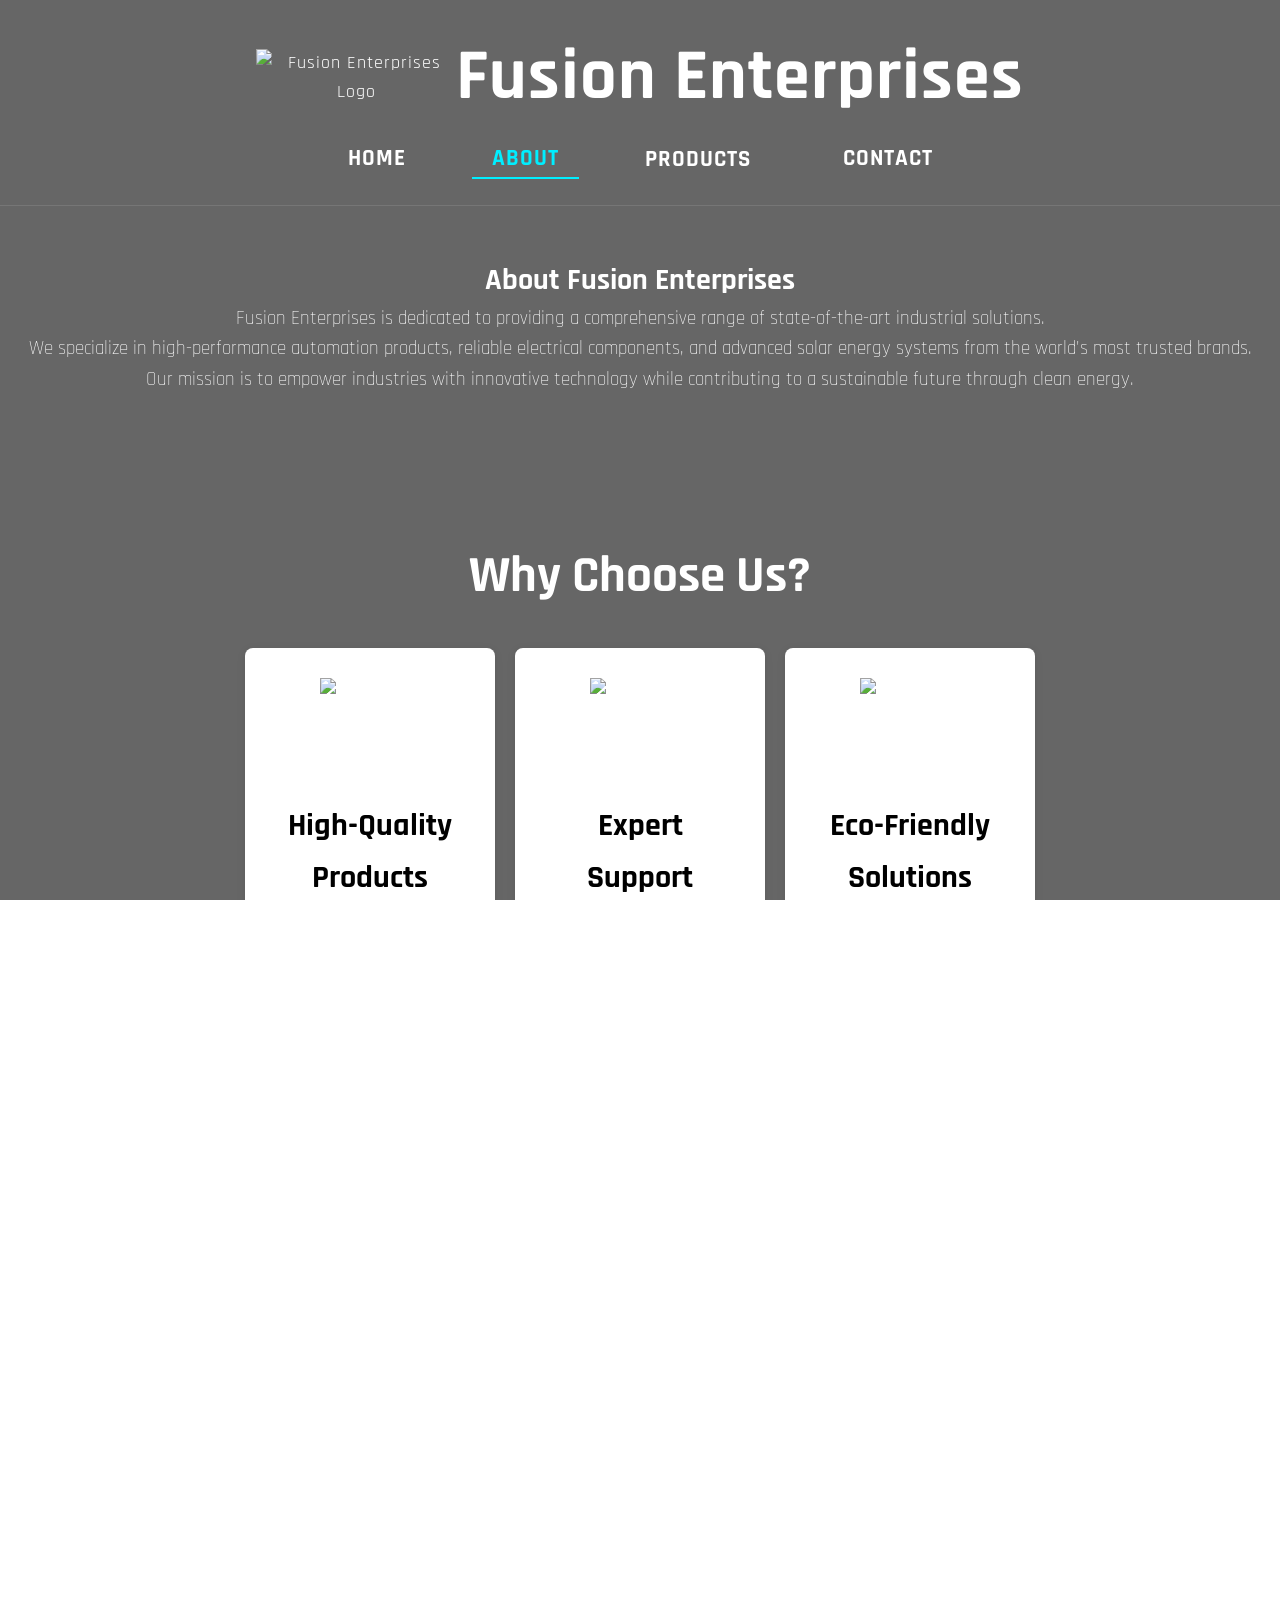
==== about.html @ 1d154875 "Add files via upload" ====
<!DOCTYPE html>
<html lang="en">
<head>
  <meta charset="UTF-8" />
  <meta name="viewport" content="width=device-width, initial-scale=1.0" />
  <link rel="icon" type="image/png" href="images/Logo.png">
  <title>About Us | Fusion Enterprises</title>
  <link rel="stylesheet" href="style.css" />
  <link href='https://unpkg.com/boxicons@2.1.4/css/boxicons.min.css' rel='stylesheet'>
</head>
<style>
  body{
    background: url(images/abstract-digital-tech-background-circuit-board-design-green-lines-glowing-dots-dark-futuristic-illustration-information-385622154.webp);
    background-size: cover;
  }
</style>
<body>
<div id="page-loader"><div class="loader-spinner"></div></div>
  <header>
    <div class="container">
      <div class="logo-container">
        <img src="images/Logo.png" alt="Fusion Enterprises Logo" />
        <h1>Fusion Enterprises</h1>
      </div>
      <div class="bx bx-menu" id="menu-icon"></div>

      <nav class="navbar">
        <a href="index.html">Home<span></span></a>
        <a href="about.html">About<span></span></a>
        <div class="nav-dropdown">
          <a href="#" class="has-dropdown">Products<span></span></a>
          <div class="dropdown-menu mega-menu">
            <div class="mega-menu-content">
              <a href="products-auto.html" class="mega-item">
                <img src="images/thumbnail-l-removebg-preview (1).png" alt="Automation">
                <div class="mega-text">
                  <h4>Automation Products</h4>
                  <p>PLCs, HMIs, VFDs</p>
                </div>
              </a>
              <a href="products.html" class="mega-item">
                <img src="images/nxms-series-moulded-case-circuit-breaker-removebg-preview.png" alt="Electrical">
                <div class="mega-text">
                  <h4>Electrical Components</h4>
                  <p>Breakers, Relays</p>
                </div>
              </a>
              <a href="products-tools.html" class="mega-item">
                <img src="images/5b48f826cdcffbd0b43704fb95f713d4-removebg-preview.png" alt="Electrical">
                <div class="mega-text">
                  <h4>Power <br> Tools</h4>
                  <p>Grinders, Heatguns</p>
                </div>
              </a>
              <a href="products-solar.html" class="mega-item">
                <img src="images/huawei-sun2000-15ktl-m5-inverter-removebg-preview.png" alt="Solar">
                <div class="mega-text">
                  <h4>Solar Accessories</h4>
                  <p>Inverters, Panels</p>
                </div>
              </a>
            </div>
          </div>
        </div>
        <a href="contact.html">Contact<span></span></a>
      </nav>

    </div>
  </header>

  <section class="about-section">
    <h1>About Fusion Enterprises</h1>
    <p>Fusion Enterprises is dedicated to providing a comprehensive range of state-of-the-art industrial solutions.<br> We specialize in high-performance automation products, reliable electrical components, and advanced solar energy systems from the world's most trusted brands.<br> Our mission is to empower industries with innovative technology while contributing to a sustainable future through clean energy.</p>
  </section>
   <!-- Key Benefits Section -->
  <section class="benefits-section">
    <div class="container">
      <h2>Why Choose Us?</h2>
      <div class="benefits-grid">
        <div class="benefit-card">
          <img src="images/pngtree-dark-red-rounded-high-quality-product-label-vector-png-image_2143328-removebg-preview.png" alt="Quality" />
          <h3>High-Quality Products</h3>
          <p>We source only the best products from renowned manufacturers to ensure reliability and longevity.</p>
        </div>
        <div class="benefit-card">
          <img src="images/business-expert-support-icon-beautiful-meticulously-designed-163364777-removebg-preview.png" alt="Support" />
          <h3>Expert Support</h3>
          <p>Our team of experts is always ready to assist with installation, maintenance, and troubleshooting.</p>
        </div>
        <div class="benefit-card">
          <img src="images\ge.png" alt="Sustainability" />
          <h3>Eco-Friendly Solutions</h3>
          <p>We are committed to a sustainable future, offering products that reduce your carbon footprint.</p>
        </div>
      </div>
    </div>
  </section>
<!-- Core Values Section -->
<section class="benefits-section">
  <h2>Our Core Values</h2>
  <div class="benefits-grid container">
    <div class="benefit-card">
      <img src="images/pngtree-dark-red-rounded-high-quality-product-label-vector-png-image_2143328-removebg-preview.png" alt="Quality Icon" />
      <h3>Quality First</h3>
      <p>We provide only the most trusted and efficient solar products from global brands.</p>
    </div>
    <div class="benefit-card">
      <img src="images/Untitled design (2).png" alt="Integrity Icon" />
      <h3>Integrity</h3>
      <p>Transparency and trust are at the heart of every customer relationship we build.</p>
    </div>
    <div class="benefit-card">
      <img src="images/161668595-innovation-line-icon-simple-element-from-digital-disruption-collection-outline-innovation-icon.jpg" alt="Innovation Icon" />
      <h3>Innovation</h3>
      <p>We stay ahead by embracing new technology and modern energy solutions.</p>
    </div>
   <div class="benefit-card">
  <img src="images/ge.png" alt="Sustainability Icon" />
  <h3>Sustainability</h3>
  <p>We are committed to environmental responsibility and promoting renewable energy for future generations.</p>
</div>
 <div class="benefit-card">
      <img src="images/check-mark-shield-with-shadow_78370-4413.avif" alt="Innovation Icon" />
      <h3>Reliability</h3>
      <p>We ensure consistent performance and dependable products you can count on for years.</p>
    </div>
     
  </div>
</section>

<section class="partners-section">
  <h2 class="sh">Companies We Work With</h2>
  <div class="slider" reverse="true" style="
      --width: 200px;
      --height: 200px;
      --quantity: 9;
  ">
      <div class="list">
          <div class="item" style="--position: 1"><img src="images/355-3553289_projects-mitsubishi-motors-logo-removebg-preview.png" alt=""></div>
          <div class="item" style="--position: 2"><img src="images/abb-group-baldor-electric-company-automation-logo-mediacube-it39s-partners-5beeb79ac0c972.4158550215423712267897-removebg-preview.png" alt=""></div>
          <div class="item" style="--position: 3"><img src="images/1images-removebg-preview.png" alt=""></div>
          <div class="item" style="--position: 4"><img src="images/images (2).png" alt=""></div>
          <div class="item" style="--position: 5"><img src="images/images__1_-removebg-preview.png" alt=""></div>
          <div class="item" style="--position: 6"><img src="images/siemens-vector-logo-11574231117ssrjafey4i-removebg-preview.png" alt=""></div>
          <div class="item" style="--position: 7"><img src="images/Chint_logo.png" alt=""></div>
          <div class="item" style="--position: 8"><img src="images/images-removebg-preview (1).png" alt=""></div>
          <div class="item" style="--position: 9"><img src="images/huawei-logo-brand-phone-symbol-red-with-name-white-vector-46213934-removebg-preview.png" alt=""></div>
      </div>
  </div>
</section>

  

<footer class="footer-v2">
  <div class="footer-v2-inner">

    <!-- LEFT / TOP : LOGO + TEXT -->
    <div class="footer-brand">
      <img src="images/Logo.png" alt="Fusion Enterprises Logo">
      <h3>Fusion Enterprises</h3>
      <p>
        Industrial automation, electrical components,  
        and solar energy solutions you can trust.
      </p>
    </div>
    
    <!-- QUICK LINKS -->
    <div class="footer-links">
      <h4>Quick Links</h4>
      <ul>
        <li><a href="index.html">Home</a></li>
        <li><a href="about.html">About Us</a></li>
         <div class="nav-dropdown">
          <a href="#" class="has-dropdown">Products</a>
          <div class="dropdown-menu">
            <a href="products-auto.html">Automation</a>
            <a href="products.html">Electrical Components</a>
            <a href="products-tools.html">Power Tools</a>
            <a href="products-solar.html">Solar</a>
          </div>
        </div>
        <li><a href="contact.html">Contact Us</a></li>
      </ul>
    </div>

    <!-- CONTACT INFO -->
    <div class="footer-contact">
      <h4>Contact Us</h4>
     
      <p>+92 334 8033319</p>
      <p>fusioneme14@gmail.com</p>
    </div>

    <!-- RIGHT : SOCIAL -->
    <div class="footer-social">
      <h4>Follow Us</h4>
      <a href="https://wa.me/923348033319" target="_blank">WhatsApp</a>
      <a href="#" target="_blank">Facebook</a>
    </div>
     <div class="footer-bottom">
    <p>&copy; <span class="copyright-year">2026</span> Fusion Enterprises. All rights reserved.</p>
  </div>
  </div>
</footer>

<script src="script.js"></script>
</body>
</html>
---- style.css ----
/* Reset some basic elements for a clean slate */
@import url('https://fonts.googleapis.com/css2?family=Rajdhani:wght@400;500;600;700&display=swap');

:root {
  --primary-color: #0092c7;
  --dark-bg: rgba(0, 0, 0, 0.6); 

  --text-main: #ffffff;
  --text-light: #d3d3d3;
  --neon-accent: #0ef;
}

* {
  margin: 0;
  padding: 0;
  box-sizing: border-box;
}

html,body {
  height: 100%;
  margin: 0;
  padding: 0;
  zoom: 1;
  background-size: cover;
  overflow-x: hidden;
  scroll-behavior: smooth;
}

/* ===== Hide Main Scrollbar, Show on Hover ===== */

/* --- Firefox --- */
html {
  scrollbar-width: thin;
  scrollbar-color: var(--primary-color) rgba(0, 0, 0, 0.3);
}
html:hover {
  scrollbar-color: var(--neon-accent) rgba(0, 0, 0, 0.6);
}

/* Custom Text Selection */
::selection {
  background: var(--neon-accent);
  color: #000;
}

/* --- WebKit (Chrome, Safari, Edge) --- */
html::-webkit-scrollbar {
  width: 10px;
}
html::-webkit-scrollbar-track {
  background: transparent;
}
html::-webkit-scrollbar-thumb {
  background-color: var(--primary-color);
  border-radius: 5px;
}
html:hover::-webkit-scrollbar-thumb {
  background-color: var(--neon-accent);
}

body {
  font-family: 'Rajdhani', 'Helvetica Neue', Arial, sans-serif;
  font-size: 20px;
  color: #333;
  background-size: auto;
  background-repeat: no-repeat;
  background-attachment: fixed;
  background-position: center;
  line-height: 1.6;
}
.container {
  display: block;
  justify-content: space-between;
  align-items: center;
  flex-wrap: wrap;
  width: 85%;
  margin: 0 auto;
  font-size: large;
  background: transparent; /* Optional: just to be safe */

}
header .container {
  display: flex;
  justify-content: space-around;
  align-items: center;
}
.logo-container {
  display: flex;
  align-items: center;
  margin: 0; /* Reset margins */
}
/* Remove the body transform which can break fixed backgrounds on mobile */
#menu-icon {
  font-size: 3.6rem;
  color: #fff;
  display: none; /* Hidden on desktop */
  cursor: pointer;
}
.logo-container img {
  width: 200px; /* Adjust logo size */
  height: auto;
  margin: 0; /* Reset margins */
}
/* Header and Navigation */
header {
  background: rgba(0, 0, 0, 0.6);
  backdrop-filter: blur(15px);
  border-bottom: 1px solid rgba(255, 255, 255, 0.1);
  top: 0;
  color: #fff;
  padding: 20px 0;
  text-align: center;
  z-index: 1000;
  font-family: 'Rajdhani', sans-serif;
  letter-spacing: 1px;
}

header h1 {
  font-size: 4.5rem;
}
nav{
 background-color: #0091bd00;
}
nav a {
  margin: 0 20px;
  text-decoration: none;
  color: #fff;
  font-weight: bold;
  text-transform: uppercase;
  transition: color 0.3s ease;
}

/* Responsive Navbar */
@media (max-width: 768px) {
    header .container {
        flex-direction: column;
        justify-content: center;
        align-items: center;
    }
    .logo-container {
        margin-bottom: 10px;
    }
    .navbar {
        position: static;
        display: flex;
        flex-direction: column;
        width: 100%;
        background: transparent;
        backdrop-filter: none;
        padding: 0;
    }
    .navbar a {
        display: block;
        font-size: 1.2rem;
        margin: 10px 0;
        text-align: center;
    }
}

/* Product Section */

.product-section h2 {
  font-size: 3.2rem;
  margin-bottom: 30px;
  color: white;
}

.product-grid {
  display: grid;
  grid-template-columns: repeat(3, 1fr); /* 3 cards per row */
  gap: 20px;
}

/* About Section */
.about-section {
  background-color: rgba(0, 0, 0, 0.6); /* semi-transparent black */
  color: white;
  padding: 50px 0;
  text-align: center;
}

.about-section h2 {
  font-size: 3.2rem;
  margin-bottom: 20px;
}

.about-section p {
  font-size: 1.2rem;
  line-height: 1.6;
  margin-bottom: 40px;
  color: var(--text-main);
  font-weight: 300;
}
.contact-socials {
  margin-top: 30px;
  border-top: 1px solid rgba(255, 255, 255, 0.1);
  padding-top: 20px;
}

.contact-socials h4 {
  font-size: 1.2rem;
  color: #fff;
  margin-bottom: 15px;
}

.social-icons a {
  display: inline-flex;
  justify-content: center;
  align-items: center;
  width: 40px;
  height: 40px;
  background: rgba(255, 255, 255, 0.1);
  border-radius: 50%;
  color: white;
  margin-right: 10px;
  font-size: 1.2rem;
  transition: all 0.3s ease;
  text-decoration: none;
}

.social-icons a:hover {
  background: var(--primary-color);
  transform: translateY(-3px);
  box-shadow: 0 0 10px var(--primary-color);
}

/* Contact Section */
.contact-section {
  padding: 50px 0;
  background-color: var(--dark-bg);
  color: white;
}

.contact-section h2 {
  font-size: 3.2rem;
  margin-bottom: 20px;
}

/* New Contact Layout */
.contact-wrapper {
  display: flex;
  flex-wrap: wrap;
  gap: 40px;
  justify-content: center;
  align-items: flex-start;
  margin-top: 40px;
}

/* Left Column: Info Card */
.contact-info-card {
  flex: 1;
  min-width: 300px;
  background: rgba(255, 255, 255, 0.1);
  backdrop-filter: blur(10px);
  border: 1px solid rgba(255, 255, 255, 0.15);
  border-radius: 15px;
  padding: 40px;
  text-align: left;
  box-shadow: 0 10px 30px rgba(0,0,0,0.3);
}

.contact-info-card h3 {
  font-size: 2.2rem;
  margin-bottom: 15px;
  color: #fff;
}

.info-intro {
  margin-bottom: 30px;
  color: #d3d3d3;
}

.info-item {
  display: flex;
  align-items: center;
  margin-bottom: 25px;
}

.icon-box {
  width: 50px;
  height: 50px;
  background: var(--primary-color);
  border-radius: 50%;
  display: flex;
  justify-content: center;
  align-items: center;
  margin-right: 15px;
  font-size: 1.5rem;
  color: white;
  box-shadow: 0 0 15px rgba(0, 146, 199, 0.5);
}

.info-text h4 {
  font-size: 1.2rem;
  margin-bottom: 5px;
  color: #fff;
}

.info-text p {
  font-size: 1rem;
  color: #ccc;
  margin: 0;
}

.response-note {
  margin-top: 20px;
  padding: 15px;
  background: rgba(0, 146, 199, 0.1);
  border-left: 3px solid var(--primary-color);
  border-radius: 4px;
}
.response-note p {
  margin: 0;
  font-size: 0.9rem;
  color: #e0e0e0;
}
.response-note i {
  vertical-align: middle;
  margin-right: 5px;
}

/* Right Column: Form Container */
.contact-form-container {
  flex: 1;
  min-width: 300px;
  background: rgba(0, 0, 0, 0.6);
  padding: 40px;
  border-radius: 15px;
  border: 1px solid rgba(255, 255, 255, 0.1);
}

.contact-section form {
  width: 100%;
  display: flex;
  flex-direction: column;
  align-items: flex-start; /* Align inputs to left */
}

/* Make inputs full width inside contact form */
.contact-form-container .wave-group,
.contact-form-container .input,
.contact-form-container .bar {
  width: 100%;
}

.contact-section form button {
  color: white;
  padding: 15px 30px;
  font-size: 1.2rem;
  border: none;
  border-radius: 4px;
  cursor: pointer;
  transition: background-color 0.3s ease;
  margin-top: 20px;
}

.contact-section form button:hover {
  background-color: #002f1d;
}

/* Map Section */
.map-section {
  width: 100%;
  line-height: 0; /* Removes gap below iframe */
  border-top: 1px solid rgba(255,255,255,0.1);
}

/* Media Queries */
@media (max-width: 768px) {
  .container {
    width: 90%;
  }


  header .container {
    justify-content: center;
  }

  .product-grid {
    grid-template-columns: repeat(auto-fill, minmax(260px, 1fr));
  }

  .contact-wrapper {
    flex-direction: column;
  }

  .hero h2 {
    font-size: 2.5rem;
  }
}

@media (max-width: 480px) {
  .product-card h3 {
    font-size: 1.6rem;
  }
}
/* Key Benefits Section */
.benefits-section {
  background-color: rgba(0, 0, 0, 0.6); /* semi-transparent black */
  color: white;
  padding: 50px 0;
  text-align: center;
}
.benefits-section h2 {
  font-size: 2.5rem;
  font-size: 3.2rem;
  margin-bottom: 30px;
  text-align: center;
}

.benefits-grid {
  display: flex;
  gap: 20px;
  justify-items: center; /* Center items horizontally */
  align-items: center; /* Center items vertically */
  flex-wrap: wrap;
  justify-content: center;
  align-items: stretch; /* Make all cards match height */
}

.benefit-card {
  background-color: #fff;
  border-radius: 8px;
  padding: 30px;
  text-align: center;
  box-shadow: 0 2px 8px rgba(0, 0, 0, 0.1);
  display: flex;
  flex-direction: column;
  justify-content: center;
  justify-content: space-between;
  align-items: center;
  width: 250px;
  min-height: 400px; /* Force consistent height */
}

.benefit-card img {
  width: 100px;
  height: 100px;
  margin-bottom: 20px;
}

.benefit-card h3 {
  font-size: 2rem;
  margin-bottom: 10px;
  color: #000;
}

.benefit-card p {
  color: #555;
  font-size: 1rem;
}

/* Partners Section */
.partners-section {
  background-color: rgba(0, 0, 0, 0.6); /* Semi-transparent black */
  padding: 30px 0;
  text-align: center;
  color: white;
}

.partners-section h2 {
  font-size: 2.5rem;
  font-size: 3.2rem;
  margin-bottom: 30px;
}

.slider .item img:hover {
  transform: scale(1.08);
  filter: brightness(1.2)
          drop-shadow(0 0 10px rgba(0, 200, 255, 0.6));
}

/* Make .logo-container responsive */
@media (max-width: 768px) {
  .logo-container {
    flex-direction: column;
    margin-right: 0;
    text-align: center;
  }

  .logo-container img {
    margin: 0 auto 10px;
    width: 60%;
  }
}

/* Make .benefits-grid stack on smaller screens */
@media (max-width: 768px) {
  .benefits-grid {
    flex-direction: column;
    align-items: center;
  }

  .benefit-card {
    width: 90%;
    margin-bottom: 20px;
  }
}

.partners-section {
  background-color: rgba(0, 0, 0, 0.6); /* Semi-transparent black */
  padding: 50px 0;
  text-align: center;
  color: white;
}
.product-section {
  background-color: rgba(0, 0, 0, 0.6); /* Transparent black */
  color: white;
  padding: 50px 0;
  text-align: center;
}

.container h2{
  color: white;
}
.product-card {
  background-color: rgba(255, 255, 255, 0.1); /* Semi-transparent white */
  backdrop-filter: blur(10px);
  -webkit-backdrop-filter: blur(10px);
  border: 1px solid rgba(255, 255, 255, 0.15);
  border-radius: 8px;
  box-shadow: none; /* Remove outline effect */
  overflow: hidden;
  text-align: center;
  padding: 0;
  transition: transform 0.3s ease, box-shadow 0.3s ease, background-color 0.3s ease, color 0.3s ease;
  color: #ffffff;
}
.product-card:hover {
  transform: translateY(-4px);
  box-shadow: 0 10px 22px rgba(0, 0, 0, 0.35);
  background-color: rgba(255, 255, 255, 0.75);
  color: black;
}
.product-grid {
  display: grid;
  grid-template-columns: repeat(3, 1fr);
  gap: 30px;
  justify-items: center;
  margin-top: 30px;
}

.product-category-card {
  background-color: rgba(255, 255, 255, 0.1); /* semi-transparent white */
  border-radius: 12px;
  padding: 20px;
  width: 100%;
  max-width: 400px;
  box-sizing: border-box;
  overflow: hidden;
  display: flex;
  flex-direction: column;
  box-shadow: 0 5px 15px rgba(0, 0, 0, 0.2);
  backdrop-filter: blur(8px);
  transition: transform 0.3s ease, box-shadow 0.3s ease;
}

.product-category-card:hover {
  transform: translateY(-5px);
  box-shadow: 0 10px 25px rgba(0, 0, 0, 0.3);
}

.product-category-card:hover::before {
  opacity: 1;
}

.product-category-card h3 {
  font-size: 1.8rem;
  text-align: center;
  color: white;
  margin-bottom: 15px;
  overflow-wrap: break-word;
  word-break: break-word;
}

.product-category-card::before {
  content: "";
  position: absolute;
  inset: 0;
  background: linear-gradient(
    120deg,
    transparent,
    rgba(0, 255, 255, 0.08),
    transparent
  );
  opacity: 0;
  transition: opacity 0.3s ease;
}

.dropdown-content {
  display: flex;
  flex-direction: column;
  gap: 15px;
  margin-top: 15px;
  max-height:250px;
  max-height: 495px; /* Approx 3 items */
  overflow-y: auto;
  padding-right: 10px;
  box-sizing: border-box;
  width: 100%;
  /* For Firefox */
  scrollbar-width: thin;
  scrollbar-color: transparent transparent;
}

.product-description {
  display: flex;
  flex-direction: column;
  justify-content: space-between;
  flex: 1;
}




.product-category-card.active .dropdown-content {
  max-height: 1000px;
  opacity: 1;
  transform: translateY(0);
  margin-top: 15px;
  pointer-events: auto;
}
.product-item {
  display: flex;
  gap: 15px;
  background: rgba(255, 255, 255, 0.07);
  border-radius: 8px;
  padding: 15px;
  color: white;
  min-height: 100px;
  min-height: 150px;
  width: 100%;
  box-sizing: border-box;
  align-items: center; /* instead of flex-start */
  background: rgba(0, 0, 0, 0.55);
}

.product-item img {
  width: 80px;                /* Slightly smaller for uniformity */
  height: 80px;
  object-fit: contain;        /* Maintain aspect ratio */
  border-radius: 4px;
  flex-shrink: 0;
  background-color: transparent;    /* Optional: helps logos stand out */
     /* Optional: buffer for logo clarity */
}

.product-category-card {
  min-height: 550px; /* or adjust to your preferred consistent height */
}

.product-item p strong {
  display: block;
  font-weight: bold;
  margin-bottom: 4px;
}




/* Responsive */
@media (max-width: 992px) {
  .product-grid {
    grid-template-columns: repeat(2, 1fr);
  }
}
@media (max-width: 600px) {
  .product-grid {
    grid-template-columns: 1fr;
  }
}
.contact-btn,
.product-card button {
  background: linear-gradient(135deg, #007BFF, #0056b3);
  color: white;
  padding: 12px 22px;
  font-size: 0.95rem;
  border: none;
  border-radius: 8px;
  cursor: pointer;
  text-decoration: none;
  display: inline-block;
  transition: 
    transform 0.25s ease,
    box-shadow 0.25s ease,
    background 0.25s ease;
}

/* hover = lift (industrial style) */
.contact-btn:hover,
.product-card button:hover {
  transform: translateY(-3px);
  box-shadow: 0 8px 18px rgba(0, 123, 255, 0.35);
  background: linear-gradient(135deg, #0056b3, #003f7f);
}

/* click feedback */
.contact-btn:active,
.product-card button:active {
  transform: translateY(0);
  box-shadow: 0 4px 10px rgba(0, 0, 0, 0.3);
}

.product-category-card h3,
.product-item p {
  overflow-wrap: break-word;
  word-break: break-word;
  text-align: center;
  margin: 0;
}

.product-item p {
  font-size: 0.95rem;
  line-height: 1.4;
  flex: 1;
}

.product-item {
  display: flex;
  align-items: center;
  gap: 20px;
  background: rgba(255, 255, 255, 0.07);
  border-radius: 10px;
  padding: 20px;
  color: white;
  width: 100%;
  min-height: 150px; /* ⬅️ Add this line */
}

.product-item p strong {
  display: block;
}
.dropdown-content::-webkit-scrollbar {
  width: 8px;
}

.dropdown-content::-webkit-scrollbar-thumb {
  background-color: transparent;
  border-radius: 4px;
  transition: background-color 0.3s ease;
}

.dropdown-content::-webkit-scrollbar-track {
  background: transparent;
}

/* Show scrollbar on hover */
.dropdown-content:hover {
  scrollbar-color: rgba(255, 255, 255, 0.4) transparent; /* For Firefox */
}
.dropdown-content:hover::-webkit-scrollbar-thumb {
  background-color: rgba(255, 255, 255, 0.4);
}
@media (max-width: 768px) {
  .product-category-card {
    min-height: auto; /* Let it shrink naturally on small screens */
  }
}
.product-grid {
  display: grid;
  grid-template-columns: repeat(3, 1fr); /* Force 3 cards per row */
  gap: 30px;
  padding: 20px;
  justify-items: center;
}

.product-card {
  display: flex;
  background: rgba(255, 255, 255, 0.1);
  border-radius: 15px;
  box-shadow: 0 4px 25px rgba(0,0,0,0.2);
  padding: 20px;
  transition: all 0.3s ease;
  position: relative;
  min-height: 300px;
  align-items: center;
  justify-content: center;
  width: 100%;
  max-width: 500px;
  word-wrap: break-word; /* make long words wrap instead of stretching */
  overflow: hidden;      /* hides overflow if necessary */
}

.product-card img {
  width: 180px;
  height: 180px;
  object-fit: contain;
  border-radius: 10px;
  margin-right: 20px;
  transition: transform 0.3s ease;
}

.product-info {
  display: flex;
  flex-direction: column;
  color: white;
  text-align: center;
  margin-bottom: 100px;
}

.product-info h3 {
  font-size: 24px;
  margin-bottom: 10px;
  color: white;
  text-align: center;
}

.product-info p {
  font-size: 16px;
  color: #e0e0e0;
  text-align: center;
}

.product-card button {
  position: absolute;
  bottom: 20px;
  right: 20px;
  padding: 10px 18px;
  border: none;
  border-radius: 6px;
  background-color: #007bff;
  color: white;
  cursor: pointer;
  opacity: 0;
  transition: opacity 0.3s ease;
}

.product-card:hover button {
  opacity: 1;
}

.product-card:hover img {
  transform: scale(1.05);
}
/* 🌐 Responsive Adjustments */

/* Medium devices (tablets) */
@media (max-width: 992px) {
  .product-grid {
    grid-template-columns: repeat(2, 1fr);
  }

  .logo-container {
    flex-direction: column;
    margin-right: 0;
    text-align: center;
  }

  .logo-container img {
    margin: 0 auto 10px;
    width: 180px;
  }

  nav a {
    margin: 5px;
    font-size: 0.9rem;
  }
}

/* Small devices (phones) */
@media (max-width: 600px) {
  header h1 {
    font-size: 1.8rem;
  }

  .product-grid {
    grid-template-columns: 1fr;
    gap: 20px;
    padding: 0 15px;
  }
  
  .product-category-card {
    min-height: auto; /* Allow height to shrink on mobile */
    height: auto;
  }

  .product-card {
    flex-direction: column;
    width: 100%;
    min-height: auto;
    padding: 15px;
  }

  .product-card img {
    margin: 0 0 10px;
    width: 120px;
    height: 120px;
  }

  .contact-btn {
    width: 100%;
    text-align: center;
    margin-top: 10px; /* Spacing between text and button */
  }

  .product-info {
    margin-bottom: 0;
    margin-bottom: 15px;
    text-align: center;
  }

  .benefits-grid {
    flex-direction: column;
    gap: 20px;
    padding: 0;
    opacity: 1;
    visibility: visible;
    pointer-events: auto;
  }
  .product-card button {
    position: static;
    width: 100%;
    margin-top: 15px;
  }
   .nav-dropdown:hover .dropdown-menu, .footer-nav .nav-dropdown:hover .dropdown-menu {
    display: block;
    transform: none;
    display: none;
  }
  .product-card button {
    opacity: 1;
    pointer-events: auto;
  }

  .benefit-card {
    width: 90%;
    min-height: auto;
  }

  .partners-logos {
    flex-wrap: wrap;
    gap: 20px;
  }

  .partners-logos img {
    max-height: 50px;
  }

  .hero h2 {
    font-size: 1.8rem;
  }

  .hero p {
    font-size: 1rem;
  }

  footer {
    font-size: 0.9rem;
  }
}

/* Extra small devices */
@media (max-width: 400px) {
  .logo-container img {
    width: 140px;
  }

  .product-card img {
    width: 100px;
    height: 100px;
  }

  .hero h2 {
    font-size: 1.5rem;
  }
}
/* Responsive About Page Card Layout */
@media (max-width: 768px) {
  .benefits-grid {
    display: flex;
    flex-direction: column;
    align-items: center; /* Center cards horizontally */
  }

  .benefit-card {
    width: 90%; /* Shrinks to fit smaller screens */
    max-width: 250px; /* Prevents being too big on medium screens */
    text-align: center;
  }

  .benefit-card img {
    max-width: 120px; /* Resize image proportionally */
    height: auto;
  }
}

@media (max-width: 480px) {
  .benefit-card {
    width: 95%; /* Fill more space on very small screens */
    max-width:250px;
  }

  .benefit-card img {
    max-width: 100px; /* Slightly smaller images */
  }
}

body {
    transform: scale(1);
}
/* From Uiverse.io by AbanoubMagdy1 */ 
.wave-group {
  position: relative;
  margin: 20px 0;
}

.wave-group .input {
  font-size: 16px;
  padding: 10px 10px 10px 5px;
  display: block;
  width: 200px;
  border: none;
  border-bottom: 1px solid white;
  background: transparent;
  color: white;
}

.wave-group .input:focus {
  outline: none;
}

.wave-group .label {
  color: white;
  font-size: 18px;
  font-weight: normal;
  position: absolute;
  pointer-events: none;
  left: 5px;
  top: 10px;
  display: flex;
}

.wave-group .label-char {
  transition: 0.2s ease all;
  transition-delay: calc(var(--index) * .05s);
}

.wave-group .input:focus ~ label .label-char,
.wave-group .input:valid ~ label .label-char {
  transform: translateY(-20px);
  font-size: 14px;
  color: white;
}

.wave-group .bar {
  position: relative;
  display: block;
  width: 200px;
}

.wave-group .bar:before,.wave-group .bar:after {
  content: '';
  height: 2px;
  width: 0;
  bottom: 1px;
  position: absolute;
  background: var(--primary-color);

  transition: 0.2s ease all;
  -moz-transition: 0.2s ease all;
  -webkit-transition: 0.2s ease all;
}

.wave-group .bar:before {
  left: 50%;
}

.wave-group .bar:after {
  right: 50%;
}

.wave-group .input:focus ~ .bar:before,
.wave-group .input:focus ~ .bar:after {
  width: 50%;
}
/* For Chrome, Edge, Opera */

.wave-group textarea.input {
  resize: none;
}
input:-webkit-autofill {
  background-color: transparent !important;
  -webkit-box-shadow: 0 0 0px 1000px transparent inset !important;
  -webkit-text-fill-color: #fff !important; /* your text color */
  transition: background-color 5000s ease-in-out 0s;
}

/* For Firefox */
input:-moz-autofill {
  background-color: transparent !important;
  -moz-box-shadow: 0 0 0px 1000px transparent inset !important;
  -moz-text-fill-color: #fff !important;
}

nav a {
    position: relative;
    font-size: 1.3em;
    color: #ffffff;
    text-decoration: none;
    padding: 6px 20px;
    transition: .5s;
    text-transform: uppercase;
    font-weight: bold;
}
nav a:hover {
    color: #0ef;
}
nav a::after {
    content: '';
    position: absolute;
    left: 0;
    bottom: 0;
    width: 100%;
    height: 2px;
    background: #0ef;
    transform: scaleX(0);
    transform-origin: center;
    transition: transform 0.4s ease;
}
nav a:hover::after {
    transform: scaleX(1);
}
/* Active State for Navigation */
nav a.active {
    color: #0ef;
}
nav a.active::after {
    transform: scaleX(1);
}
/* ======= Futuristic Glass Neon Dropdown — Fade + Slide + Glow ======= */

/* ======= Modern Industrial Dropdown ======= */
.nav-dropdown {
  position: relative;
  display: inline-block;
  height: 100%;
  vertical-align: middle; /* Fixes vertical alignment offset in navbar */
}

/* "Products" link */
.nav-dropdown .has-dropdown {
  position: relative;
  z-index: 5;
  display: flex;
  align-items: center;
  gap: 6px;
  cursor: pointer;
}

/* Dropdown menu container */
/* Arrow Indicator */
.nav-dropdown .has-dropdown::after {
  content: '▼';
  font-size: 0.6em;
  transition: transform 0.3s ease;
  opacity: 0.8;
}

.nav-dropdown:hover .has-dropdown::after {
  transform: rotate(180deg);
}

.dropdown-menu {
  position: absolute;
  top: 100%;
  left: 50%;

  /* Hidden state */
  transform: translateX(-50%) translateY(15px);
  min-width: 220px;
  background: rgba(61, 61, 61, 0.623); /* Dark industrial background */
  border: 1px solid rgba(255, 255, 255, 0.1);
  border-radius: 6px;
  padding: 8px 0;
  box-shadow: 0 10px 30px rgba(0, 0, 0, 0.5);
  opacity: 0;
  visibility: hidden;
  pointer-events: none;

  transition: all 0.3s cubic-bezier(0.4, 0, 0.2, 1);
  z-index: 1000;
  display: none; /* Ensures transitions work */
}

/* When hovered — fade + slide up */
.nav-dropdown:hover .dropdown-menu {
  display: block;
  opacity: 1;
  visibility: visible;
  pointer-events: auto;
  transform: translate(-50%, 0);
  border-color: rgba(255, 255, 255, 0.575);
  box-shadow:
    0 0 18px rgba(255, 255, 255, 0.664),
    0 0 50px rgba(255, 255, 255, 0.25),
    inset 0 0 35px rgba(0, 238, 255, 0.08);
  transform: translateX(-50%) translateY(0);
}

/* Dropdown links */
.dropdown-menu a {
  display: block;
  padding: 12px 18px;
  padding: 12px 20px;
  color: #e0e0e0;
  text-decoration: none;
  font-size: 0.95em;
  border-bottom: 1px solid rgba(255,255,255,0.08);
  position: relative;
  transition: all 0.3s ease, background 0.25s ease, color 0.25s ease;
  border-bottom: 1px solid rgba(255, 255, 255, 0.05);
  transition: background 0.2s, color 0.2s, padding-left 0.2s;
  text-align: left;
  text-transform: none;
}

/* Inner glow light effect behind each item */
.dropdown-menu a::before {
  content: "";
  position: absolute;
  inset: 0;

  opacity: 0;
  transition: opacity 0.4s ease;
  z-index: 0;
}
.dropdown-menu a:last-child {
  border-bottom: none;
}

/* Hover: bright glow + slight shift */
.dropdown-menu a:hover {
  color: #00c3ff;
  padding-left: 25px; /* Slide effect */
}

.dropdown-menu a:hover::before {
  opacity: 1;
}
/* Footer specific: Open Upwards */
.footer-nav-v2 .dropdown-menu {
  top: auto;
  bottom: 100%;
  transform: translateX(-50%) translateY(-15px);
  margin-bottom: 10px;
}
.footer-nav-v2 .nav-dropdown:hover .dropdown-menu {
  transform: translateX(-50%) translateY(0);
}

/* Force Footer Products Link to Center */
.footer-links .nav-dropdown .has-dropdown {
  justify-content: center;
}

/* Mobile Adjustments */
@media (max-width: 768px) {
  .nav-dropdown {
    width: 100%;
    text-align: center;
  }
  
  .dropdown-menu {
    position: static;
    transform: none;
    display: none; /* Hidden by default on mobile, toggled via JS or hover */
    background: rgba(255, 255, 255, 0.05);
    box-shadow: none;
    border: none;
    min-width: 100%;
    padding: 0;
    opacity: 1;
    visibility: visible;
    pointer-events: auto;
  }
  
  /* On mobile, disable the desktop hover effect. Clicks are handled by JS. */
  .nav-dropdown:hover .dropdown-menu, .footer-nav .nav-dropdown:hover .dropdown-menu {
    display: none;
  }
  
  .dropdown-menu a {
    background: rgba(0, 0, 0, 0.2);
    margin-bottom: 5px;
    border-radius: 5px;
    padding-left: 0;
    text-align: center;
    padding: 10px;
  }
  
  .dropdown-menu a:hover {
    padding-left: 0;
  }
}

.slider{
    width: 100%;
    height: var(--height);
    overflow: hidden;
    mask-image: linear-gradient(
        to right,
        transparent,
        #000 10% 90%,
        transparent
    );
}
.slider .list{
    display: flex;
    width: 100%;
    min-width: calc(var(--width) * var(--quantity));
    position: relative;
}
.slider .list .item{
    width: var(--width);
    height: var(--height);
    position: absolute;
    left: 100%;
    animation: autoRun 15s linear infinite;
    transition: filter 0.5s;    animation-delay: calc( (15s / var(--quantity)) * (var(--position) - 1) - 10s)!important;
}
.slider .list .item img{
    width: 100%;
}


.slider .item:hover{
    filter: grayscale(0);
}
.slider[reverse="true"] .item{
    animation: reversePlay 15s linear infinite;
}
@keyframes reversePlay{
    from{
        left: calc(var(--width) * -1);
    }to{
        left: 100%;
    }
}
.sh{
  font-size: 50px;
}
/* Increase space above the heading */
.sh {
  margin-top: 0;
  margin-bottom: 40px; /* adds space below heading before slider */
  font-size: 50px;
  color: white;
  text-align: center;
}

/* Add extra space between heading and slider */
.slider {
  margin-top: 40px;
}
/* Make all logos in the slider uniform and centered */
.slider .list .item {
  display: flex;
  align-items: center;
  justify-content: center;
  background: transparent; /* remove any unwanted background */
  width: var(--width);
  height: var(--height);
  position: absolute;
  left: 100%;
  animation: autoRun 25s linear infinite;
  animation-delay: calc((25s / var(--quantity)) * (var(--position) - 1) - 25s) !important;
}

/* Standardize logo size inside the slider */
.slider .list .item img {
  width: 100%;
  height: 100%;
  object-fit: contain; /* keeps logos proportional */
  padding: 10px; /* gives breathing space */
  filter: brightness(1) contrast(1.1);
}
.slider[reverse="true"] .item {
  animation: reversePlay 25s linear infinite;
}
.partners-logos img,
.slider .item img {
  transition: transform 0.3s ease, filter 0.3s ease;
  filter: brightness(0.9);
}

.partners-logos img:hover,
.slider .item img:hover {
  transform: scale(1.08);
  filter: brightness(1.2)
          drop-shadow(0 0 10px rgba(0, 200, 255, 0.6));
}
.product-category-card {
  background-color: rgba(131, 131, 131, 0.205); /* solid dark overlay */
  border-radius: 12px;
  padding: 10px;
  width: 100%;
  max-width: 400px;
  box-sizing: border-box;
  display: flex;
  flex-direction: column;
  box-shadow: 0 8px 20px rgba(0, 0, 0, 0.35);
  transition: transform 0.3s ease, box-shadow 0.3s ease;
}
.product-category-card::before {
  content: "";
  position: absolute;
  inset: 0;
  background: linear-gradient(
    120deg,
    transparent,
    rgba(0, 255, 255, 0.08),
    transparent
  );
  opacity: 0;
  transition: opacity 0.3s ease;
  pointer-events: none;
}

.product-category-card:hover::before {
  opacity: 1;
}

.product-category-card:hover {
  transform: translateY(-8px);
  box-shadow: 0 15px 30px rgba(0, 0, 0, 0.6);
}
.contact-btn {
  position: relative;
  overflow: hidden;
}
.product-item {
  background: rgba(107, 107, 107, 0.185);
}
.contact-btn::after {
  content: "";
  position: absolute;
  top: 0;
  left: -100%;
  width: 100%;
  height: 100%;
  background: linear-gradient(
    120deg,
    transparent,
    rgba(255, 255, 255, 0.4),
    transparent
  );
  transition: left 0.4s ease;
}

.contact-btn:hover::after {
  left: 100%;
}

.contact-btn:hover {
  background-color: #003f2a;
}


/* 3. Text Contrast Fixes */


.about-section p {
  color: var(--text-main); /* Ensure readability on light backgrounds */
}

/* Fix for overlapping elements on very small screens */
@media (max-width: 480px) {
  .logo-container img {
    width: 180px;
  }
  
  header h1 {
    font-size: 2rem;
  }
}

/* ===============================
   NEW FOOTER (OVERRIDES OLD)
================================ */
.footer-v2 {
  background: rgba(0, 0, 0, 0.6);
  color: #fff;
  padding: 40px 20px;
  position: relative;
  z-index: 999;
}

.footer-v2-inner {
  max-width: 1200px;
  margin: auto;
  display: flex;
  justify-content: center;
  justify-content: space-between;
  align-items: center;
  align-items: flex-start;
  gap: 20px;
  flex-wrap: wrap;
}

/* BRAND */
.footer-brand {
  text-align: center;
  max-width: 500px;
  text-align: left;
  max-width: 300px;
}

.footer-brand img {
  max-width: 240px;
  margin-bottom: -20px;
  align-items: center;
}

.footer-brand h3 {
  font-size: 30px;
  margin-bottom: 10px;
  color: #0ef;
}

.footer-brand p {
  font-size: 20px;
  line-height: 1.5;
  color: #ccc;
  text-align: center;
  text-align: left;
}

/* SOCIAL */
.footer-social {
  display: flex;
  flex-direction: column;
  align-items: center;
  align-items: flex-start;
  gap: 14px;
}

.footer-links h4, .footer-contact h4, .footer-social h4 {
  color: #0ef;
  font-size: 1.2rem;
  margin-bottom: 15px;
  text-transform: uppercase;
  text-align: center;
}

.footer-links ul {
  list-style: none;
  padding: 0;
}

.footer-links li {
  margin-bottom: 10px;
}

.footer-links a {
  color: #ccc;
  text-decoration: none;
  transition: 0.3s;
}

.footer-links a:hover {
  color: #0ef;
  padding-left: 5px;
}

.footer-links .nav-dropdown .has-dropdown::after {
  display: none;
}

.footer-contact p {
  color: #ccc;
  margin-bottom: 10px;
  text-align: center;
}

.footer-social a {
  color: #fff;
  text-decoration: none;
  font-size: 1rem;
  padding: 10px 22px;
  border: 1px solid rgba(255,255,255,0.2);
  border-radius: 30px;
  transition: all 0.3s ease;
  margin-left: -10px;
}

.footer-social a:hover {
  background: #0ef;
  color: rgb(0, 0, 0);
  box-shadow: 0 0 15px rgba(0,238,255,0.6);
}

/* Make copyright span full width in grid */
.footer-v2-inner .footer-bottom {
  grid-column: 1 / -1;
  width: 100%;
  text-align: center;
}

/* MOBILE */
@media (max-width: 768px) {
  .footer-v2-inner {
    flex-direction: column;
    text-align: center;
    gap: 40px;
    align-items: center;
  }

  .footer-brand {
    text-align: center;
  }
  
  .footer-brand p, .footer-social, .footer-links, .footer-contact {
    text-align: center;
    align-items: center;
  }
  
  .footer-links ul {
    display: flex;
    flex-direction: column;
    align-items: center;
    width: 100%;
  }

  .footer-links li {
    width: 100%;
    display: flex;
    justify-content: center;
  }

  .footer-links .nav-dropdown {
    width: 100%;
    display: flex;
    flex-direction: column;
    align-items: center;
  }

}
/* Stateful Contact Button */
.stateful-button {
  font-family: Arial, Helvetica, sans-serif;
  font-weight: bold;
  color: white;
  background: linear-gradient(135deg, #007BFF, #0056b3);
  padding: 1em 2em;
  border: none;
  border-radius: .6rem;
  position: relative;
  cursor: pointer;
  overflow: hidden;
  min-width: 180px;
  min-height: 50px;
  transition: all 0.25s ease;
  display: inline-flex;
  align-items: center;
  justify-content: center;
}

.stateful-button:hover {
  transform: translateY(-3px);
  box-shadow: 0 8px 18px rgba(0, 123, 255, 0.35);
  background: linear-gradient(135deg, #0056b3, #003f7f);
}

.stateful-button .button-text {
  transition: opacity 0.2s ease-in-out;
}

/* Stay Signed In Checkbox */
.stay-signed-in-container {
  display: flex;
  align-items: center;
  gap: 10px;
  width: 200px; /* Match form input width */
  margin: 10px 0;
  color: white;
}

.stay-signed-in-container input[type="checkbox"] {
  width: 18px;
  height: 18px;
  cursor: pointer;
}

.stay-signed-in-container label {
  font-size: 16px;
  cursor: pointer;
}

/* Scroll Reveal Animation Classes */
.reveal {
  opacity: 0;
  transform: translateY(40px);
  transition: all 0.8s cubic-bezier(0.5, 0, 0, 1);
}
.reveal.visible {
  opacity: 1;
  transform: translateY(0);
}

/* Slide-in Animation */
.slide-in {
  opacity: 0;
  transform: translateX(-50px); /* Start off-screen to the left */
  transition: all 0.8s cubic-bezier(0.5, 0, 0, 1);
}

.slide-in.visible {
  opacity: 1;
  transform: translateX(0); /* Slide into view */
}

/* ===============================
   MEGA MENU STYLES
================================ */
.dropdown-menu.mega-menu {
    width: auto;
    padding: 0px;
    left: 50%;
    background: rgba(20, 20, 20, 0.7);
    backdrop-filter: blur(10px);
    -webkit-backdrop-filter: blur(10px);
    border: 1px solid rgba(0, 238, 255, 0.2);
}

.mega-menu-content {
    display: flex;
    gap: 20px;
}

.mega-item {
    display: flex;
    flex-direction: column;
    align-items: center;
    text-align: center;
    padding: 20px;
    border-radius: 10px;
    transition: all 0.3s ease;
    border-bottom: none !important;
    background: rgba(255, 255, 255, 0.05);
    text-decoration: none;
    height: 100%;
    justify-content: space-between;
    width: 180px;
    border: 1px solid transparent;
}

.mega-item:hover {
    background: rgba(0, 238, 255, 0.1);
    transform: translateY(-5px);
    border-color: rgba(0, 238, 255, 0.4);
}

.mega-item img {
    width: 60px;
    height: 60px;
    object-fit: contain;
    margin-bottom: 15px;
    filter: brightness(0.9);
    transition: 0.3s;
}

.mega-item:hover img {
    filter: brightness(1.2);
    transform: scale(1.1);
}


.mega-text p {
    font-size: 0.85rem;
    color: #ccc;
    margin: 0;
    line-height: 1.3;
}

/* Mobile Responsive Mega Menu */
@media (max-width: 768px) {
    .dropdown-menu.mega-menu {
        width: 100%;
        min-width: auto;
        position: relative;
        transform: none;
        background: transparent;
        box-shadow: none;
        border: none;
        padding: 0;
        left: auto;
        display: flex;
        flex-direction: column;
        align-items: center;
    }

    .mega-menu-content {
        flex-direction: column;
        gap: 10px;
        width: 100%;
        align-items: center;
        justify-content: center;
    }

    .navbar .mega-item {
        flex-direction: column;
        text-align: center;
        padding: 15px;
        align-items: center;
        width: 90%;
        background: rgba(255, 255, 255, 0.05);
        display: flex; /* Force flex to override .navbar a display:block */
        margin: 5px auto;
        border: 1px solid rgba(255, 255, 255, 0.1);
    }

    .mega-item img {
        margin-bottom: 10px;
        margin-right: 0;
        width: 50px;
        height: 50px;
    }
    
    .mega-item:hover {
        padding: 15px;
        transform: translateY(-5px);
        background: rgba(0, 238, 255, 0.1);
    }
    
    .mega-text {
        text-align: center;
    }
}

/* ===============================
   NEW UI ELEMENTS (ADDED)
================================ */

/* 1. Scroll Progress Bar */
.scroll-progress-container {
  position: fixed;
  top: 0;
  left: 0;
  width: 100%;
  height: 3px;
  background: transparent;
  z-index: 10001;
}

.scroll-progress-bar {
  height: 100%;
  background: var(--neon-accent);
  width: 0%;
  box-shadow: 0 0 10px var(--neon-accent);
  transition: width 0.1s ease-out;
}

/* 2. Back to Top Button */
.back-to-top {
  position: fixed;
  bottom: 30px;
  right: 30px;
  width: 45px;
  height: 45px;
  background: rgba(0, 0, 0, 0.6);
  backdrop-filter: blur(5px);
  color: var(--neon-accent);
  border: 1px solid var(--neon-accent);
  border-radius: 50%;
  display: flex;
  justify-content: center;
  align-items: center;
  font-size: 20px;
  cursor: pointer;
  opacity: 0;
  visibility: hidden;
  transition: all 0.3s ease;
  z-index: 9999;
  box-shadow: 0 0 10px rgba(0, 238, 255, 0.2);
}

.back-to-top.active {
  opacity: 1;
  visibility: visible;
  transform: translateY(0);
}

.back-to-top:hover {
  background: var(--neon-accent);
  color: #000;
  transform: translateY(-5px);
  box-shadow: 0 0 20px var(--neon-accent);
}

/* 3. Preloader */
#preloader {
  position: fixed;
  top: 0;
  left: 0;
  width: 100%;
  height: 100%;
  background: #000; /* Or a very dark grey to match theme */
  z-index: 99999;
  display: flex;
  justify-content: center;
  align-items: center;
  transition: opacity 0.6s ease, visibility 0.6s ease;
}

/* Re-use existing spinner animation or create a simple one */
.loader {
  width: 50px;
  height: 50px;
  border: 3px solid rgba(255,255,255,0.1);
  border-radius: 50%;
  border-top-color: var(--neon-accent);
  animation: spin 1s ease-in-out infinite;
}

/* Hide preloader when body has 'loaded' class */
body.loaded #preloader {
  opacity: 0;
  visibility: hidden;
  pointer-events: none;
}
/* Ensure the parent is the reference point */
.nav-dropdown {
  position: relative;
  display: inline-block;
}

/* Mega Menu Positioning and Centering */
.dropdown-menu.mega-menu {
  position: absolute;
  top: 100%;
  left: 50%; /* Move to center of parent */
  transform: translateX(-50%); /* Offset by half its own width to center */
  width: 90vw; /* Responsive width */
  max-width: 800px; /* Maximum width for large screens */
  background: rgba(0, 0, 0, 0.9);
  backdrop-filter: blur(10px);
  border: 1px solid rgba(255, 255, 255, 0.1);
  border-radius: 12px;
  padding: 20px;
  visibility: hidden;
  opacity: 0;
  transition: all 0.3s ease;
  z-index: 1000;
  box-shadow: 0 10px 30px rgba(0, 0, 0, 0.5);
}

/* Show on Hover */
.nav-dropdown:hover .mega-menu {
  visibility: visible;
  opacity: 1;
  transform: translateX(-50%) translateY(10px);
}

/* Mega Menu Content Grid */
.mega-menu-content {
  display: grid;
  grid-template-columns: repeat(auto-fit, minmax(150px, 1fr)); /* Responsive columns */
  gap: 20px;
}

.mega-item {
  text-decoration: none;
  color: white;
  text-align: center;
  padding: 10px;
  transition: background 0.3s;
  border-radius: 8px;
}

.mega-item:hover {
  background: rgba(255, 255, 255, 0.1);
}

.mega-item img {
  width: 60px;
  height: 60px;
  object-fit: contain;
  margin-bottom: 10px;
}

/* Fix for Small Screens (Mobile) */
@media (max-width: 768px) {
  .dropdown-menu.mega-menu {
    position: static; /* Stack naturally in mobile menu */
    transform: none;
    width: 100%;
    max-width: none;
    visibility: visible;
    opacity: 1;
    display: none; /* Toggle this with JS if needed, or keep visible in mobile drawer */
    box-shadow: none;
    border: none;
    background: transparent;
  }
  
  .nav-dropdown:hover .mega-menu {
    display: block;
    transform: none;
  }

  .mega-menu-content {
    grid-template-columns: 1fr 1fr; /* 2 columns on mobile */
    gap: 10px;
  }
}
/* Update the existing mobile media query */
@media (max-width: 768px) {
    .navbar {
        display: flex;
        flex-direction: column;
        align-items: center; /* This centers all children, including the div */
        width: 100%;
    }

    .nav-dropdown {
        width: 100%;
        text-align: center; /* Centers the 'Products' text inside the div */
    }

    .navbar a, 
    .nav-dropdown a.has-dropdown {
        display: block;
        width: 100%;
        margin: 10px 0;
        text-align: center;
    }
}
/* Footer Dropdown Alignment Fix */
/* Footer Dropdown Alignment Fix */
@media (max-width: 768px) {
  .footer-links ul {
    display: flex;
    flex-direction: column;
    align-items: center;
    padding: 0;
    list-style: none;
  }

  /* Target the dropdown container specifically within footer-links */
  .footer-links .nav-dropdown {
    width: 100%;
    display: flex;
    flex-direction: column;
    align-items: center;
  }

  /* Reset the menu for small screens to center stack */
  .footer-links .dropdown-menu {
    position: static;
    transform: none;
    width: 100%;
    text-align: center;
    background: transparent;
    border: none;
    box-shadow: none;
    padding: 0;
    margin: 0;
    visibility: visible;
    opacity: 1;
    display: none; /* Keeps it hidden until hovered/toggled */
  }

  .footer-links .nav-dropdown:hover .dropdown-menu {
    display: block;
  }
  
  .footer-links .dropdown-menu a {
    margin: 5px 0;
    display: block;
    font-size: 0.9rem;
    color: var(--text-light);
  }
}
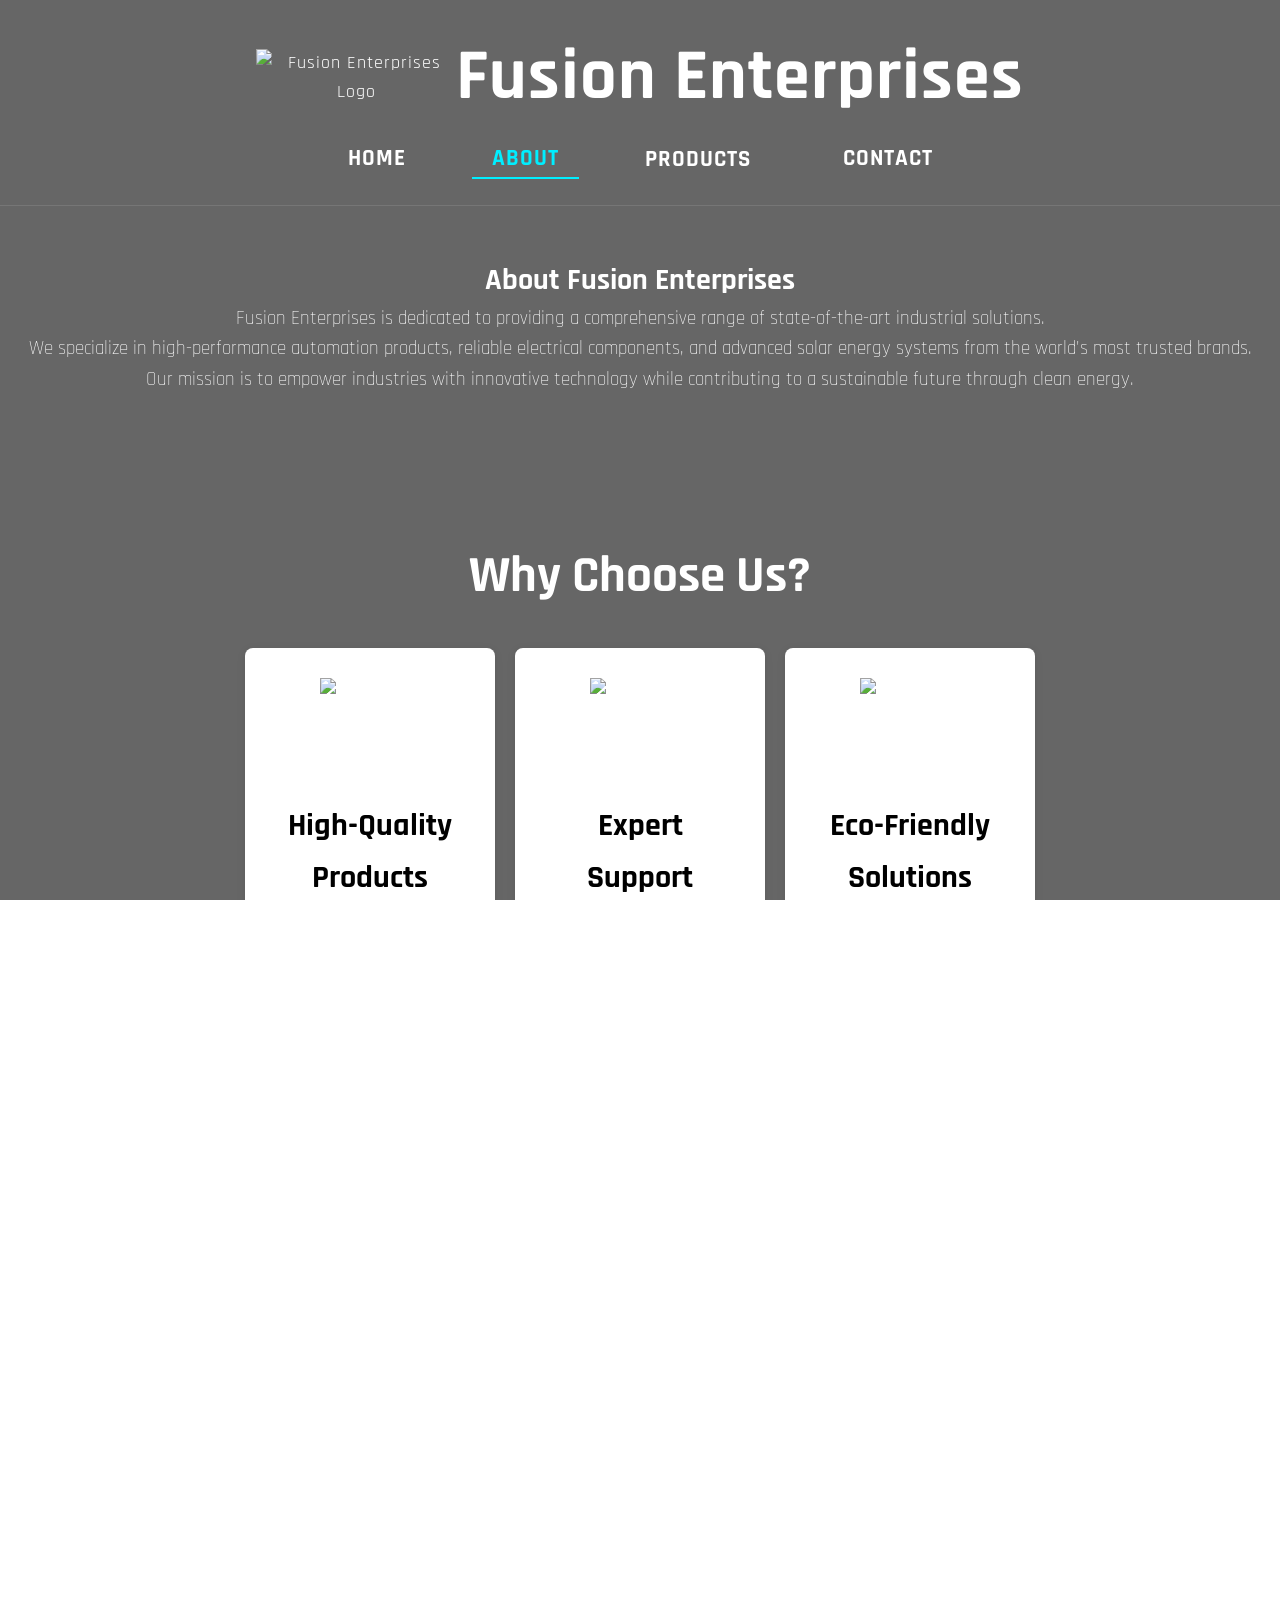
==== commit 3671f897: "Add files via upload" ====
--- a/about.html
+++ b/about.html
@@ -4,17 +4,18 @@
   <meta charset="UTF-8" />
   <meta name="viewport" content="width=device-width, initial-scale=1.0" />
   <link rel="icon" type="image/png" href="images/Logo.png">
-  <title>About Us | Fusion Enterprises</title>
+  <title>Fusion Enterprises</title>
   <link rel="stylesheet" href="style.css" />
   <link href='https://unpkg.com/boxicons@2.1.4/css/boxicons.min.css' rel='stylesheet'>
 </head>
 <style>
   body{
-    background: url(images/abstract-digital-tech-background-circuit-board-design-green-lines-glowing-dots-dark-futuristic-illustration-information-385622154.webp);
+    background: url(images/abstract-digital-tech-background-circuit-board-design-green-lines-glowing-dots-dark-futuristic-illustration-information-385622154-ezremove.png);
     background-size: cover;
   }
 </style>
 <body>
+
 <div id="page-loader"><div class="loader-spinner"></div></div>
   <header>
     <div class="container">
@@ -22,7 +23,12 @@
         <img src="images/Logo.png" alt="Fusion Enterprises Logo" />
         <h1>Fusion Enterprises</h1>
       </div>
-      <div class="bx bx-menu" id="menu-icon"></div>
+      
+      <input type="checkbox" id="check">
+  <label for="check" class="menu-label">
+    <div class="bx bx-menu" id="menu-icon"></div>
+  </label>
+
 
       <nav class="navbar">
         <a href="index.html">Home<span></span></a>
@@ -159,29 +165,13 @@
       <img src="images/Logo.png" alt="Fusion Enterprises Logo">
       <h3>Fusion Enterprises</h3>
       <p>
-        Industrial automation, electrical components,  
-        and solar energy solutions you can trust.
+        Industrial Automation, Electrical Components,  
+        And Solar Energy Solutions You Can Trust.
       </p>
     </div>
     
     <!-- QUICK LINKS -->
-    <div class="footer-links">
-      <h4>Quick Links</h4>
-      <ul>
-        <li><a href="index.html">Home</a></li>
-        <li><a href="about.html">About Us</a></li>
-         <div class="nav-dropdown">
-          <a href="#" class="has-dropdown">Products</a>
-          <div class="dropdown-menu">
-            <a href="products-auto.html">Automation</a>
-            <a href="products.html">Electrical Components</a>
-            <a href="products-tools.html">Power Tools</a>
-            <a href="products-solar.html">Solar</a>
-          </div>
-        </div>
-        <li><a href="contact.html">Contact Us</a></li>
-      </ul>
-    </div>
+ 
 
     <!-- CONTACT INFO -->
     <div class="footer-contact">
--- a/style.css
+++ b/style.css
@@ -529,7 +529,7 @@
 .product-card:hover {
   transform: translateY(-4px);
   box-shadow: 0 10px 22px rgba(0, 0, 0, 0.35);
-  background-color: rgba(255, 255, 255, 0.75);
+  background-color: rgba(255, 255, 255, 0.226);
   color: black;
 }
 .product-grid {
@@ -1745,7 +1745,7 @@
 }
 
 .mega-item:hover {
-    background: rgba(0, 238, 255, 0.1);
+    background: rgba(0, 238, 255, 0.397);
     transform: translateY(-5px);
     border-color: rgba(0, 238, 255, 0.4);
 }
@@ -1934,7 +1934,7 @@
   max-width: 800px; /* Maximum width for large screens */
   background: rgba(0, 0, 0, 0.9);
   backdrop-filter: blur(10px);
-  border: 1px solid rgba(255, 255, 255, 0.1);
+  border: 1px solid rgba(0, 238, 255, 0.418);
   border-radius: 12px;
   padding: 20px;
   visibility: hidden;
@@ -2070,4 +2070,326 @@
     font-size: 0.9rem;
     color: var(--text-light);
   }
+}
+#preloader {
+    position: fixed;        /* Locks it to the screen, not the page */
+    top: 0;
+    left: 0;
+    width: 100%;
+    height: 100vh;          /* 100% of the Viewport Height */
+    background-color: #000; /* Or your preferred background color */
+    display: flex;
+    justify-content: center;
+    align-items: center;
+    z-index: 9999;          /* Ensures it stays on top of everything */
+    transition: opacity 0.5s ease, visibility 0.5s ease;
+}
+
+/* This class gets added by your script.js to hide it */
+body.loaded #preloader {
+    opacity: 0;
+    visibility: hidden;
+}
+/* Scroll Reveal Animations */
+.scroll-reveal {
+  opacity: 0;
+  transform: translateY(30px);
+  transition: all 0.8s ease-out;
+}
+
+.scroll-reveal.show {
+  opacity: 1;
+  transform: translateY(0);
+}
+/* Fix for Mega Menu closing too early */
+.nav-dropdown {
+  padding-bottom: 15px; /* Creates a hidden bridge between the link and the menu */
+  margin-bottom: -15px; /* Offsets the padding so it doesn't push other elements */
+}
+
+.dropdown-menu {
+  margin-top: 0; /* Ensures the menu sits directly against the "bridge" */
+}
+
+/* Optional: Smooth fade-in to prevent flickering */
+.dropdown-menu {
+  transition: opacity 0.3s ease, visibility 0.3s ease, transform 0.3s ease;
+}
+/* Fix for Mega Menu Z-Index (ensures it stays on top of overlays) */
+header {
+  z-index: 1000 !important; /* Ensures the whole header is high up */
+  position: relative;
+}
+
+.nav-dropdown {
+  position: relative;
+  z-index: 1001 !important;
+}
+
+.dropdown-menu, 
+.mega-menu {
+  z-index: 9999 !important; /* Higher than any other page element */
+  position: absolute;
+  /* Ensures no clipping from parent containers */
+  display: block; 
+  visibility: hidden;
+  opacity: 0;
+}
+
+/* Ensure the dropdown becomes visible on hover */
+.nav-dropdown:hover > .dropdown-menu,
+.nav-dropdown:hover > .mega-menu {
+  visibility: visible;
+  opacity: 1;
+}
+
+/* Fix for preloader/overlay blocking the menu */
+#page-loader, #preloader {
+  z-index: 10000; /* Preloader stays on top until it fades out */
+}
+/* --- FIX FOR EMPTY SPACE AT BOTTOM --- */
+html, body {
+  min-height: 100%; /* Changed from height: 100% to allow expansion */
+  margin: 0;
+  padding: 0;
+  display: flex;
+  flex-direction: column;
+}
+
+/* Ensure the background stays fixed and doesn't cut off */
+body {
+  background-attachment: fixed;
+  background-size: cover;
+  background-repeat: no-repeat;
+}
+
+/* Specific Footer Fix for the copyright gap */
+footer {
+  margin-top: auto; /* Pushes footer to absolute bottom on short pages */
+  padding: 40px 0 0 0; /* Adjust padding to remove bottom gap */
+  width: 100%;
+}
+
+.footer-bottom {
+  margin-bottom: 0 !important;
+  padding: 20px 0;
+}
+
+/* --- SCROLL REVEAL ANIMATIONS --- */
+/* Base for general elements (Text, titles) */
+.scroll-reveal {
+  opacity: 0;
+  transform: translateY(30px);
+  transition: all 0.8s ease-out;
+  visibility: hidden; 
+}
+
+/* Base for Cards (Slide in from left as requested) */
+.card-reveal {
+  opacity: 0;
+  transform: translateX(-50px);
+  transition: all 0.6s ease-out;
+  visibility: hidden;
+}
+
+.scroll-reveal.show, .card-reveal.show {
+  opacity: 1;
+  transform: translate(0, 0);
+  visibility: visible;
+}
+/* Hide mobile toggle elements on Desktop */
+#check, .menu-label {
+    display: none;
+}
+
+@media (max-width: 768px) {
+    header .container {
+        display: flex !important;
+        flex-direction: column !important;
+        align-items: center !important;
+    }
+
+    .logo-container {
+        display: flex !important;
+        flex-direction: row !important;
+        align-items: center !important;
+        justify-content: center !important;
+        width: 100%;
+        gap: 10px;
+    }
+
+    /* Show the clickable label and center it under the logo */
+    .menu-label {
+        display: block !important;
+        margin-top: 10px;
+        cursor: pointer;
+    }
+
+    #menu-icon {
+        display: block !important;
+        font-size: 2.8rem;
+        transition: transform 0.4s ease; /* Animation timing */
+    }
+
+    /* --- THE CROSS ANIMATION --- */
+    #check:checked ~ .menu-label #menu-icon {
+        transform: rotate(90deg);
+        color: var(--neon-accent);
+    }
+
+    /* Swaps hamburger icon to 'X' icon using Boxicons code */
+    #check:checked ~ .menu-label #menu-icon::before {
+        content: "\ea6a"; 
+    }
+
+    /* --- THE MENU TOGGLE --- */
+    .navbar {
+        display: none; /* Hidden by default */
+        flex-direction: column;
+        width: 100%;
+        background: rgba(0, 0, 0, 0.95);
+        text-align: center;
+    }
+
+    #check:checked ~ .navbar {
+        display: flex !important;
+    }
+
+    /* Safeguard for the Mega Menu */
+    .nav-dropdown .dropdown-menu {
+        position: static !important;
+        display: none;
+    }
+}
+/* --- Footer Products Alignment Fix (Mobile & Tablet) --- */
+@media (max-width: 768px) {
+    /* Target the dropdown specifically inside the footer */
+    .footer-links .nav-dropdown {
+        display: flex !important;
+        flex-direction: column !important;
+        align-items: center !important; /* Centers the "Products" label */
+        width: 100%;
+        margin: 0;
+    }
+
+    /* Make the "Products" title look like a normal link */
+    .footer-links .has-dropdown {
+        padding: 10px 0;
+        display: block;
+        width: 100%;
+        text-align: center;
+    }
+
+    /* Force the sub-menu to be visible and stacked vertically */
+    .footer-links .dropdown-menu {
+        position: static !important; /* Removes the "floating" behavior */
+        display: flex !important;
+        flex-direction: column !important;
+        align-items: center !important;
+        opacity: 1 !important;
+        visibility: visible !important;
+        background: transparent !important;
+        box-shadow: none !important;
+        padding: 0 !important;
+        margin: 0 !important;
+        transform: none !important;
+        width: 100%;
+    }
+
+    /* Style the sub-links (Automation, Solar, etc.) */
+    .footer-links .dropdown-menu a {
+        padding: 8px 0 !important;
+        font-size: 0.9rem !important;
+        color: var(--text-light) !important;
+        border: none !important;
+        width: 100%;
+        text-align: center;
+    }
+
+    /* Optional: Small bullet or dash to indicate sub-items */
+    .footer-links .dropdown-menu a::before {
+        content: "- ";
+        color: var(--neon-accent);
+    }
+}
+/* --- Footer Dropdown Visibility Fix (Small Screens) --- */
+@media (max-width: 768px) {
+    /* Target only the dropdowns inside the footer */
+    footer .nav-dropdown .dropdown-menu {
+        display: none !important; /* Hide it by default */
+        position: static !important;
+        opacity: 0;
+        visibility: hidden;
+        pointer-events: none;
+        width: 100%;
+        background: transparent !important;
+        box-shadow: none !important;
+        transform: none !important;
+        transition: none !important;
+    }
+
+    /* If you want it to show ONLY when the parent is clicked/active */
+    footer .nav-dropdown.active .dropdown-menu {
+        display: flex !important;
+        opacity: 1;
+        visibility: visible;
+        pointer-events: auto;
+        flex-direction: column;
+        align-items: center;
+        gap: 8px;
+        margin-top: 10px;
+    }
+    
+    /* Ensure the "Products" text is centered and clickable */
+    footer .footer-links .has-dropdown {
+        display: block;
+        text-align: center;
+        cursor: pointer;
+        padding: 5px 0;
+    }
+}
+/* Update these styles in style.css */
+.footer-v2-inner {
+    display: flex;
+    justify-content: space-around; /* Distributes remaining items evenly */
+    align-items: center;           /* Vertically centers items */
+    flex-wrap: wrap;               /* Ensures wrapping on smaller screens */
+    
+    text-align: center;            /* Centers text inside each footer block */
+}
+
+.footer-brand, 
+.footer-contact, 
+.footer-social {
+    flex: 1;
+    min-width: 250px;              /* Prevents items from getting too squeezed */
+    display: flex;
+    flex-direction: column;
+    align-items: center;           /* Centers internal content like logos/icons */
+}
+
+@media (max-width: 768px) {
+    .footer-v2-inner {
+        flex-direction: column;    /* Stacks items vertically on mobile */
+        gap: 35px;
+    }
+}
+.footer-v2 {
+    padding-top: 10px !important; /* Reduces space above the logo/text */
+    padding-bottom: 10px !important; /* Reduces space below the content */
+}
+
+.footer-v2-inner {
+    gap: 40px !important; /* Shrinks the massive 200px gap between the columns */
+    padding-top: 0 !important;
+    padding-bottom: 0 !important;
+}
+
+.footer-brand img {
+    margin-bottom: 5px !important; /* Pulls the 'Fusion Enterprises' text closer to the logo */
+}
+
+.footer-brand h3 {
+    margin-top: 0 !important;
+    margin-bottom: 5px !important;
 }
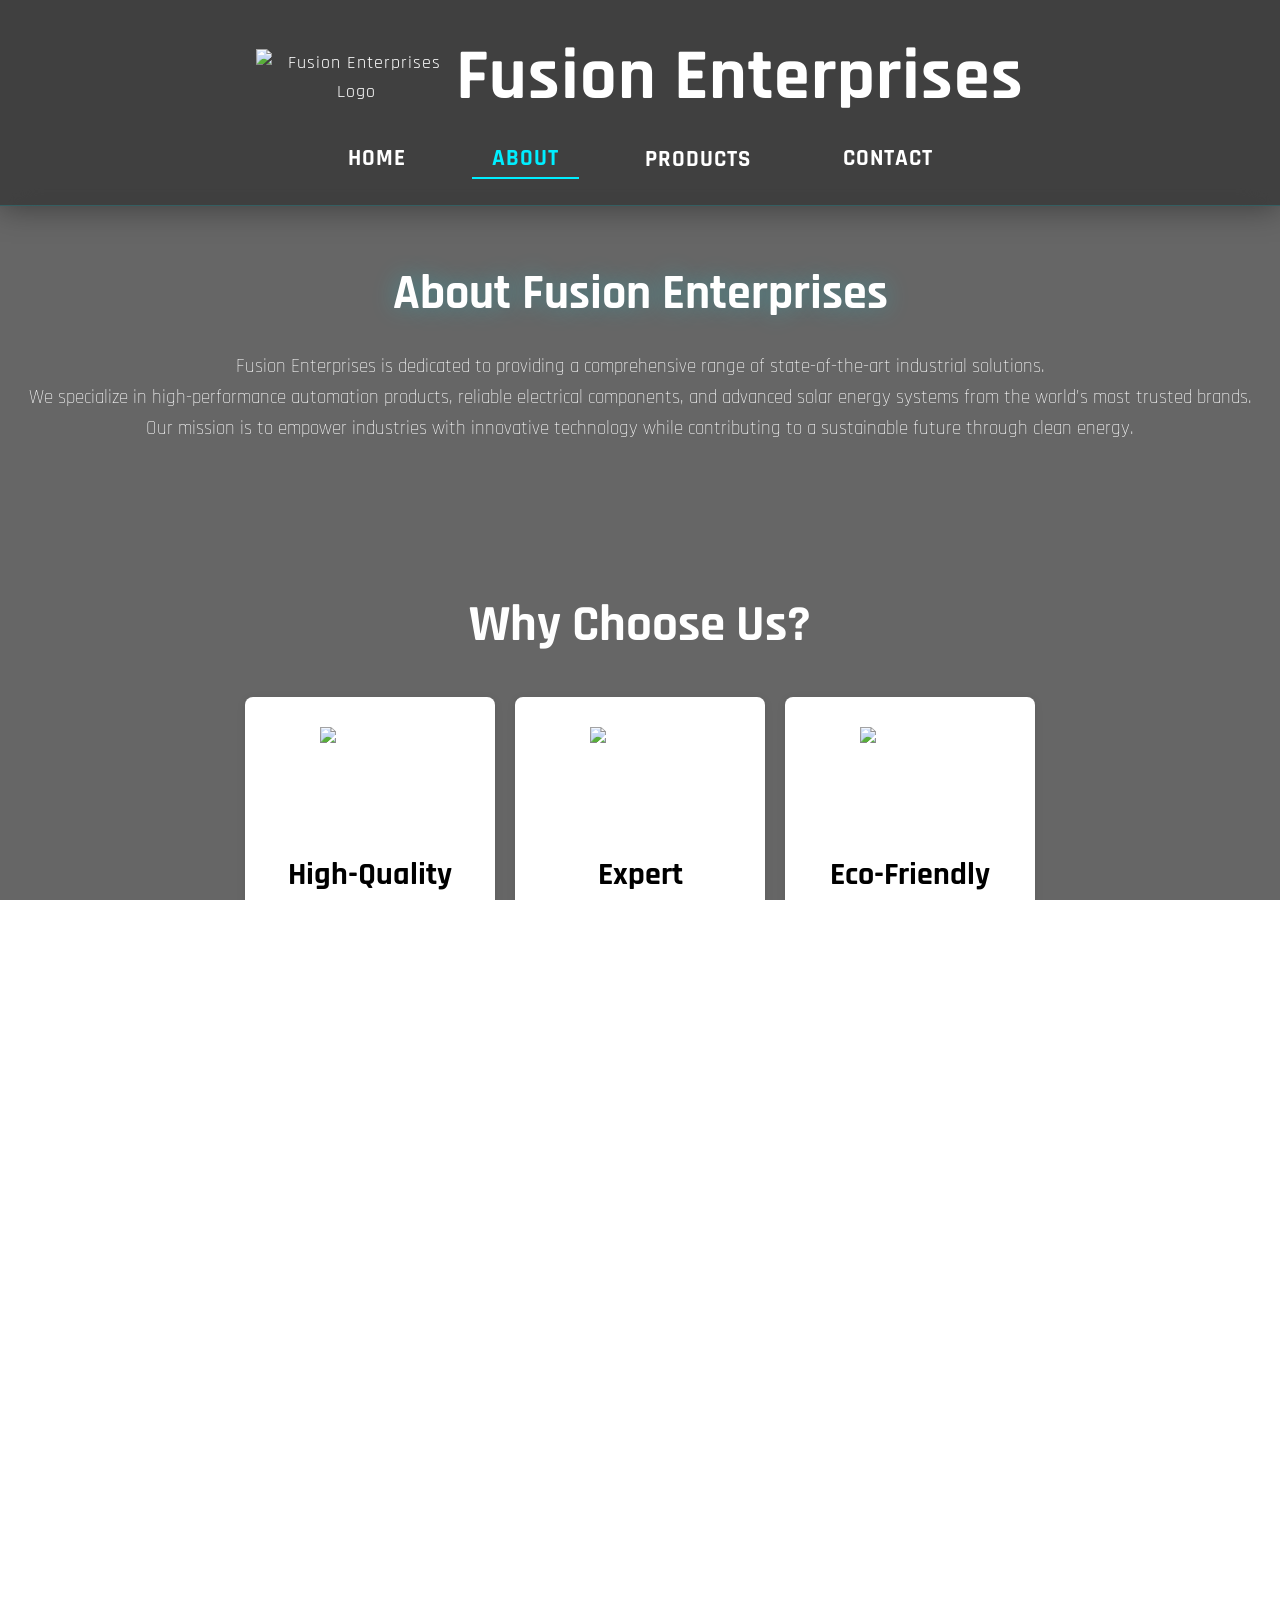
==== commit 891a6982: "Add files via upload" ====
--- a/about.html
+++ b/about.html
@@ -2,6 +2,7 @@
 <html lang="en">
 <head>
   <meta charset="UTF-8" />
+  <meta name="google-site-verification" content="uMQnZkS1oJf_yV52eJq5INEjyELM_JO1ZviFQVwRrFo" />
   <meta name="viewport" content="width=device-width, initial-scale=1.0" />
   <link rel="icon" type="image/png" href="images/Logo.png">
   <title>Fusion Enterprises</title>
@@ -17,62 +18,47 @@
 <body>
 
 <div id="page-loader"><div class="loader-spinner"></div></div>
-  <header>
-    <div class="container">
-      <div class="logo-container">
-        <img src="images/Logo.png" alt="Fusion Enterprises Logo" />
-        <h1>Fusion Enterprises</h1>
-      </div>
-      
-      <input type="checkbox" id="check">
-  <label for="check" class="menu-label">
-    <div class="bx bx-menu" id="menu-icon"></div>
-  </label>
-
-
-      <nav class="navbar">
-        <a href="index.html">Home<span></span></a>
-        <a href="about.html">About<span></span></a>
-        <div class="nav-dropdown">
-          <a href="#" class="has-dropdown">Products<span></span></a>
-          <div class="dropdown-menu mega-menu">
-            <div class="mega-menu-content">
-              <a href="products-auto.html" class="mega-item">
-                <img src="images/thumbnail-l-removebg-preview (1).png" alt="Automation">
-                <div class="mega-text">
-                  <h4>Automation Products</h4>
-                  <p>PLCs, HMIs, VFDs</p>
-                </div>
-              </a>
-              <a href="products.html" class="mega-item">
-                <img src="images/nxms-series-moulded-case-circuit-breaker-removebg-preview.png" alt="Electrical">
-                <div class="mega-text">
-                  <h4>Electrical Components</h4>
-                  <p>Breakers, Relays</p>
-                </div>
-              </a>
-              <a href="products-tools.html" class="mega-item">
-                <img src="images/5b48f826cdcffbd0b43704fb95f713d4-removebg-preview.png" alt="Electrical">
-                <div class="mega-text">
-                  <h4>Power <br> Tools</h4>
-                  <p>Grinders, Heatguns</p>
-                </div>
-              </a>
-              <a href="products-solar.html" class="mega-item">
-                <img src="images/huawei-sun2000-15ktl-m5-inverter-removebg-preview.png" alt="Solar">
-                <div class="mega-text">
-                  <h4>Solar Accessories</h4>
-                  <p>Inverters, Panels</p>
-                </div>
-              </a>
-            </div>
+  
+<header class="sticky-header">
+  <div class="container">
+    <div class="logo-container">
+      <img src="images/Logo.png" alt="Fusion Enterprises Logo" />
+      <h1>Fusion Enterprises</h1>
+    </div>
+    <input type="checkbox" id="check">
+    <label for="check" class="menu-label">
+      <div class="bx bx-menu" id="menu-icon"></div>
+    </label>
+    <nav class="navbar">
+      <a href="index.html">Home<span></span></a>
+      <a href="about.html">About<span></span></a>
+      <div class="nav-dropdown">
+        <a href="#" class="has-dropdown">Products<span></span></a>
+        <div class="dropdown-menu mega-menu">
+          <div class="mega-menu-content">
+            <a href="products-auto.html" class="mega-item">
+              <img src="images/thumbnail-l-removebg-preview (1).png" alt="Automation">
+              <div class="mega-text"><h4>Automation Products</h4><p>PLCs, HMIs, VFDs</p></div>
+            </a>
+            <a href="products.html" class="mega-item">
+              <img src="images/nxms-series-moulded-case-circuit-breaker-removebg-preview.png" alt="Electrical">
+              <div class="mega-text"><h4>Electrical Components</h4><p>Breakers, Relays</p></div>
+            </a>
+            <a href="products-tools.html" class="mega-item">
+              <img src="images/Gibadi_1_1024x1024-removebg-preview.png" alt="Tools">
+              <div class="mega-text"><h4>Power Tools</h4><p>Grinders, Heatguns</p></div>
+            </a>
+            <a href="products-solar.html" class="mega-item">
+              <img src="images/huawei-sun2000-15ktl-m5-inverter-removebg-preview.png" alt="Solar">
+              <div class="mega-text"><h4>Solar Accessories</h4><p>Inverters, Panels</p></div>
+            </a>
           </div>
         </div>
-        <a href="contact.html">Contact<span></span></a>
-      </nav>
-
-    </div>
-  </header>
+      </div>
+      <a href="contact.html">Contact<span></span></a>
+    </nav>
+  </div>
+</header>
 
   <section class="about-section">
     <h1>About Fusion Enterprises</h1>
--- a/style.css
+++ b/style.css
@@ -223,7 +223,19 @@
   transform: translateY(-3px);
   box-shadow: 0 0 10px var(--primary-color);
 }
-
+/* Center-align the copyright line at the very bottom */
+.footer-bottom {
+  width: 100%;
+  text-align: center;
+  margin-right: 75px;
+  padding: 20px 0;
+  color: var(--text-light); /* Uses your light gray variable */
+  font-size: 20px;
+}
+
+.footer-bottom p {
+  margin: 0; /* Removes default paragraph spacing */
+}
 /* Contact Section */
 .contact-section {
   padding: 50px 0;
@@ -1486,17 +1498,17 @@
 }
 
 .footer-v2-inner {
+  display: flex;
+  flex-direction: row; /* Keep them in a row for desktop */
+  justify-content: space-around; /* Distributes sections evenly */
+  align-items: center; /* Vertically centers the content */
+  text-align: center; /* Horizontally centers the text inside blocks */
   max-width: 1200px;
-  margin: auto;
-  display: flex;
-  justify-content: center;
-  justify-content: space-between;
-  align-items: center;
-  align-items: flex-start;
-  gap: 20px;
-  flex-wrap: wrap;
-}
-
+  margin: 0 auto;
+  padding: 40px 20px;
+  flex-wrap: wrap; /* Allows wrapping on smaller screens */
+  gap: 30px; /* Adds space between the blocks */
+}
 /* BRAND */
 .footer-brand {
   text-align: center;
@@ -1516,15 +1528,31 @@
   margin-bottom: 10px;
   color: #0ef;
 }
-
+.footer-social .social-icons {
+  display: flex;
+  justify-content: center; /* Centers the icon row */
+  gap: 15px;
+  margin-top: 10px;
+}
 .footer-brand p {
   font-size: 20px;
   line-height: 1.5;
   color: #ccc;
   text-align: center;
-  text-align: left;
-}
-
+  
+}
+
+@media (max-width: 768px) {
+  .footer-v2-inner {
+    flex-direction: column; /* Stacks items vertically */
+    text-align: center;
+  }
+  
+  .footer-brand, .footer-contact, .footer-social {
+    margin-bottom: 20px;
+    width: 100%; /* Take full width to ensure centering works */
+  }
+}
 /* SOCIAL */
 .footer-social {
   display: flex;
@@ -2389,7 +2417,616 @@
     margin-bottom: 5px !important; /* Pulls the 'Fusion Enterprises' text closer to the logo */
 }
 
-.footer-brand h3 {
+.footer-brand h3 { 
     margin-top: 0 !important;
     margin-bottom: 5px !important;
-}+}
+/* ===================================================
+   PROFESSIONAL UPGRADES — Fusion Enterprises
+   Add these at the BOTTOM of your style.css
+=================================================== */
+
+/* ── Sticky Header ── */
+header.sticky-header {
+  position: sticky;
+  top: 0;
+  z-index: 1000;
+  background: rgba(0, 0, 0, 0.75);
+  backdrop-filter: blur(18px);
+  -webkit-backdrop-filter: blur(18px);
+  border-bottom: 1px solid rgba(0, 238, 255, 0.18);
+  box-shadow: 0 2px 30px rgba(0, 0, 0, 0.4);
+  transition: background 0.3s ease;
+}
+header.sticky-header.scrolled {
+  background: rgba(0, 0, 0, 0.92);
+}
+
+.whatsapp-float:hover {
+  transform: scale(1.12) translateY(-4px);
+  box-shadow: 0 8px 28px rgba(37, 211, 102, 0.7);
+}
+@keyframes waPulse {
+  0%, 100% { box-shadow: 0 4px 20px rgba(37, 211, 102, 0.5); }
+  50% { box-shadow: 0 4px 30px rgba(37, 211, 102, 0.9), 0 0 0 8px rgba(37, 211, 102, 0.12); }
+}
+
+/* ── Hero Section ── */
+.hero-section {
+
+  position: relative;
+  min-height: 100vh;
+  display: flex;
+  flex-direction: column;
+  justify-content: center;
+  align-items: center;
+  text-align: center;
+  padding: 80px 20px 160px;
+  overflow: hidden;
+}
+
+/* Subtle animated grid overlay */
+.hero-grid-overlay {
+  background-color: rgba(0, 0, 0, 0.6);
+  position: absolute;
+  inset: 0;
+  background-image:
+    linear-gradient(rgba(0, 238, 255, 0.04) 1px, transparent 1px),
+    linear-gradient(90deg, rgba(0, 238, 255, 0.04) 1px, transparent 1px);
+  background-size: 60px 60px;
+  animation: gridShift 20s linear infinite;
+  pointer-events: none;
+}
+@keyframes gridShift {
+  0%   { background-position: 0 0; }
+  100% { background-position: 60px 60px; }
+}
+
+/* Hero content */
+.hero-content {
+  position: relative;
+  z-index: 2;
+  max-width: 820px;
+  animation: heroFadeIn 1s ease-out both;
+}
+@keyframes heroFadeIn {
+  from { opacity: 0; transform: translateY(40px); }
+  to   { opacity: 1; transform: translateY(0); }
+}
+
+.hero-badge {
+  display: inline-flex;
+  align-items: center;
+  gap: 8px;
+  background: rgba(0, 238, 255, 0.1);
+  border: 1px solid rgba(0, 238, 255, 0.35);
+  color: #0ef;
+  font-size: 0.95rem;
+  font-weight: 600;
+  letter-spacing: 1px;
+  padding: 8px 20px;
+  border-radius: 30px;
+  margin-bottom: 24px;
+  text-transform: uppercase;
+  animation: heroFadeIn 1s 0.2s ease-out both;
+}
+
+.hero-title {
+  font-size: clamp(2.8rem, 7vw, 5.5rem);
+  font-weight: 700;
+  line-height: 1.1;
+  color: #fff;
+  margin-bottom: 20px;
+  text-shadow: 0 0 40px rgba(0, 0, 0, 0.6);
+  animation: heroFadeIn 1s 0.35s ease-out both;
+}
+
+.hero-highlight {
+  color: transparent;
+  background: linear-gradient(90deg, #0ef, #0092c7);
+  -webkit-background-clip: text;
+  background-clip: text;
+  filter: drop-shadow(0 0 20px rgba(0, 238, 255, 0.5));
+}
+
+.hero-subtitle {
+  font-size: clamp(1rem, 2.5vw, 1.3rem);
+  color: #c8c8c8;
+  line-height: 1.7;
+  margin-bottom: 20px;
+  animation: heroFadeIn 1s 0.5s ease-out both;
+}
+
+/* Typing animation */
+.hero-typed-wrapper {
+  font-size: 1.15rem;
+  color: #aaa;
+  margin-bottom: 36px;
+  animation: heroFadeIn 1s 0.65s ease-out both;
+}
+.typed-word {
+  color: #0ef;
+  font-weight: 700;
+  font-size: 1.25rem;
+}
+.typed-cursor {
+  color: #0ef;
+  animation: cursorBlink 0.8s infinite;
+  font-weight: 300;
+}
+@keyframes cursorBlink {
+  0%, 100% { opacity: 1; }
+  50%       { opacity: 0; }
+}
+
+/* Hero CTA buttons */
+.hero-cta {
+  display: flex;
+  flex-wrap: wrap;
+  gap: 16px;
+  justify-content: center;
+  animation: heroFadeIn 1s 0.8s ease-out both;
+}
+
+.btn-hero-primary {
+  display: inline-flex;
+  align-items: center;
+  gap: 8px;
+  background: linear-gradient(135deg, #0092c7, #005f82);
+  color: #fff;
+  padding: 14px 32px;
+  border-radius: 8px;
+  font-size: 1.05rem;
+  font-weight: 600;
+  text-decoration: none;
+  letter-spacing: 0.5px;
+  box-shadow: 0 0 20px rgba(0, 146, 199, 0.4);
+  transition: all 0.3s ease;
+  border: 1px solid rgba(0, 238, 255, 0.3);
+}
+.btn-hero-primary:hover {
+  background: linear-gradient(135deg, #00b3ef, #0076a3);
+  transform: translateY(-3px);
+  box-shadow: 0 6px 30px rgba(0, 146, 199, 0.6);
+}
+
+.btn-hero-secondary {
+  display: inline-flex;
+  align-items: center;
+  gap: 8px;
+  background: transparent;
+  color: #fff;
+  padding: 14px 32px;
+  border-radius: 8px;
+  font-size: 1.05rem;
+  font-weight: 600;
+  text-decoration: none;
+  border: 1px solid rgba(255, 255, 255, 0.3);
+  transition: all 0.3s ease;
+}
+.btn-hero-secondary:hover {
+  background: rgba(255, 255, 255, 0.1);
+  border-color: #0ef;
+  color: #0ef;
+  transform: translateY(-3px);
+}
+
+/* Hero Stats */
+.hero-stats {
+  position: relative;
+  z-index: 2;
+  display: flex;
+  flex-wrap: wrap;
+  justify-content: center;
+  gap: 20px;
+  margin-top: 56px;
+  animation: heroFadeIn 1s 1s ease-out both;
+}
+
+.stat-card {
+  background: rgba(0, 0, 0, 0.55);
+  border: 1px solid rgba(0, 238, 255, 0.2);
+  backdrop-filter: blur(10px);
+  border-radius: 12px;
+  padding: 20px 30px;
+  text-align: center;
+  min-width: 130px;
+  transition: transform 0.3s ease, border-color 0.3s ease;
+}
+.stat-card:hover {
+  transform: translateY(-6px);
+  border-color: rgba(0, 238, 255, 0.6);
+  box-shadow: 0 0 20px rgba(0, 238, 255, 0.15);
+}
+
+.stat-number {
+  font-size: 2.4rem;
+  font-weight: 700;
+  color: #0ef;
+  line-height: 1;
+  display: inline-block;
+}
+.stat-plus {
+  font-size: 1.6rem;
+  color: #0ef;
+  font-weight: 700;
+  vertical-align: super;
+}
+.stat-label {
+  display: block;
+  font-size: 0.85rem;
+  color: #aaa;
+  margin-top: 6px;
+  text-transform: uppercase;
+  letter-spacing: 1px;
+}
+
+/* Scroll indicator */
+.scroll-indicator {
+  position: absolute;
+  bottom: 30px;
+  left: 50%;
+  transform: translateX(-50%);
+  display: flex;
+  flex-direction: column;
+  align-items: center;
+  gap: 8px;
+  color: rgba(255,255,255,0.4);
+  font-size: 0.8rem;
+  letter-spacing: 2px;
+  text-transform: uppercase;
+  animation: heroFadeIn 1s 1.2s ease-out both;
+}
+.scroll-arrow {
+  width: 22px;
+  height: 22px;
+  border-right: 2px solid rgba(0,238,255,0.5);
+  border-bottom: 2px solid rgba(0,238,255,0.5);
+  transform: rotate(45deg);
+  animation: bounceDown 1.5s ease-in-out infinite;
+}
+@keyframes bounceDown {
+  0%, 100% { transform: rotate(45deg) translateY(0); }
+  50%       { transform: rotate(45deg) translateY(6px); }
+}
+
+/* ── Section Header Enhancement ── */
+.section-header {
+  text-align: center;
+  margin-bottom: 40px;
+  padding: 0 20px;
+}
+.section-title-glow {
+  color: #fff;
+  text-shadow: 0 0 25px rgba(0, 238, 255, 0.3);
+  position: relative;
+  display: inline-block;
+}
+.section-title-glow::after {
+  content: '';
+  display: block;
+  width: 60px;
+  height: 3px;
+  background: linear-gradient(90deg, #0092c7, #0ef);
+  margin: 10px auto 0;
+  border-radius: 2px;
+  box-shadow: 0 0 12px rgba(0, 238, 255, 0.5);
+}
+.section-subtitle {
+  color: #999;
+  font-size: 1.1rem;
+  margin-top: 10px;
+}
+
+/* Category card icon in h3 */
+.product-category-card h3 i {
+  margin-right: 8px;
+  color: #0ef;
+  vertical-align: middle;
+  font-size: 1.4rem;
+}
+
+/* ── CTA Banner ── */
+.cta-banner {
+  background: linear-gradient(135deg, rgba(0, 92, 140, 0.8), rgba(0, 20, 40, 0.9));
+  border-top: 1px solid rgba(0, 238, 255, 0.2);
+  border-bottom: 1px solid rgba(0, 238, 255, 0.2);
+  padding: 60px 20px;
+}
+.cta-banner-inner {
+  max-width: 1000px;
+  margin: 0 auto;
+  display: flex;
+  flex-wrap: wrap;
+  justify-content: space-between;
+  align-items: center;
+  gap: 30px;
+}
+.cta-text h2 {
+  font-size: 2rem;
+  color: #fff;
+  margin-bottom: 8px;
+}
+.cta-text p {
+  color: #aaa;
+  font-size: 1.05rem;
+}
+.cta-actions {
+  display: flex;
+  gap: 16px;
+  flex-wrap: wrap;
+}
+@media (max-width: 600px) {
+  .cta-banner-inner {
+    flex-direction: column;
+    text-align: center;
+  }
+  .cta-actions {
+    justify-content: center;
+  }
+}
+
+/* ── Product Section heading polish ── */
+.product-section {
+  padding: 60px 20px;
+}
+.product-section > h1,
+.product-section h1 {
+  font-size: 2.8rem;
+  color: #fff;
+  text-align: center;
+  margin-bottom: 10px;
+  text-shadow: 0 0 20px rgba(0, 238, 255, 0.25);
+  position: relative;
+  padding-bottom: 14px;
+}
+.product-section > h1::after {
+  content: '';
+  display: block;
+  width: 50px;
+  height: 3px;
+  background: linear-gradient(90deg, #0092c7, #0ef);
+  margin: 8px auto 0;
+  border-radius: 2px;
+}
+
+/* About section heading */
+.about-section h1 {
+  font-size: 3rem;
+  color: #fff;
+  margin-bottom: 20px;
+  text-shadow: 0 0 25px rgba(0, 238, 255, 0.3);
+}
+
+/* Contact section heading */
+.contact-section h1 {
+  font-size: 3rem;
+  color: #fff;
+  text-align: center;
+  margin-bottom: 10px;
+}
+
+/* ── Product card glow on hover ── */
+.product-card:hover {
+  box-shadow: 0 0 0 1px rgba(0, 238, 255, 0.25),
+              0 12px 30px rgba(0, 0, 0, 0.4);
+}
+
+/* Mobile hero adjustments */
+@media (max-width: 600px) {
+  .hero-section {
+    padding: 60px 16px 140px;
+    min-height: 100svh;
+  }
+  .hero-stats {
+    gap: 12px;
+  }
+  .stat-card {
+    padding: 14px 20px;
+    min-width: 110px;
+  }
+  .stat-number { font-size: 1.9rem; }
+  .hero-cta { flex-direction: column; align-items: center; }
+  .btn-hero-primary, .btn-hero-secondary { width: 100%; justify-content: center; }
+}
+/* === SKELETON LOADING UI === */
+.skeleton {
+    position: relative;
+    overflow: hidden;
+    background-color: rgba(255, 255, 255, 0.05) !important;
+    border-color: rgba(255, 255, 255, 0.1) !important;
+}
+
+.skeleton::after {
+    content: "";
+    position: absolute;
+    top: 0;
+    right: 0;
+    bottom: 0;
+    left: 0;
+    transform: translateX(-100%);
+    background: linear-gradient(
+        90deg,
+        transparent,
+        rgba(255, 255, 255, 0.08),
+        transparent
+    );
+    animation: shimmer 1.5s infinite;
+}
+
+@keyframes shimmer {
+    100% { transform: translateX(100%); }
+}
+
+/* Hide original content while loading */
+.skeleton img, .skeleton h3, .skeleton p, .skeleton button {
+    visibility: hidden;
+}
+
+/* === MICRO-ANIMATIONS === */
+.product-card {
+    opacity: 0;
+    transform: translateY(20px);
+    transition: all 0.5s cubic-bezier(0.4, 0, 0.2, 1);
+}
+
+.product-card.loaded {
+    opacity: 1;
+    transform: translateY(0);
+}
+
+/* Subtle Hover Micro-Interaction */
+.product-card:hover img {
+    transform: scale(1.08);
+    transition: transform 0.4s ease;
+}
+
+.product-card button:active {
+    transform: scale(0.95); /* Button "click" feel */
+}
+.product-card {
+    background: rgba(0, 0, 0, 0.4);
+    backdrop-filter: blur(10px);
+    -webkit-backdrop-filter: blur(10px);
+    border: 1px solid rgba(255, 255, 255, 0.1);
+}
+/* Final Mobile Footer Fix */
+@media (max-width: 768px) {
+  .footer-v2 {
+    padding: 40px 0 !important;
+  }
+
+  .footer-v2-inner {
+    display: flex !important;
+    flex-direction: column !important;
+    align-items: center !important;
+    text-align: center !important;
+    width: 90% !important;
+    margin: 0 auto !important;
+    gap: 30px !important; /* Adds space between stacked sections */
+  }
+
+  .footer-brand, 
+  .footer-contact, 
+  .footer-social {
+    width: 100% !important;
+    display: flex !important;
+    flex-direction: column !important;
+    align-items: center !important;
+    margin: 0 !important;
+    padding: 0 !important;
+  }
+
+  .footer-brand img {
+    margin: 0 auto 15px !important;
+    max-width: 150px !important;
+  }
+
+  .footer-brand p, 
+  .footer-contact p, 
+  .footer-social p {
+    max-width: 300px !important; /* Prevents text from stretching too wide */
+    margin: 5px auto !important;
+  }
+
+  .footer-social .social-icons {
+    justify-content: center !important;
+    margin-top: 10px !important;
+  }
+  
+  /* Fix for the very bottom copyright line */
+  .footer-bottom {
+    margin-right: 0 !important; /* Removes the 75px margin found in your CSS */
+    text-align: center !important;
+    width: 100% !important;
+  }
+}
+/* ===================================================
+   MOBILE FIXES: Header, Cut-offs, & Button Alignment
+=================================================== */
+
+@media (max-width: 768px) {
+    /* 1. Remove sticky header in mobile view */
+    header.sticky-header, 
+    header.sticky-header.scrolled {
+        position: relative !important;
+        top: auto !important;
+    }
+
+    /* 2. Fix product items getting cut off & button displacement */
+    .product-item {
+        flex-direction: column !important;
+        text-align: center;
+        height: auto !important;
+        min-height: auto !important;
+        padding: 20px 15px !important;
+        gap: 10px !important;
+    }
+
+    /* Center the product image */
+    .product-item img {
+        margin: 0 auto 10px !important;
+    }
+
+    /* Stack the text and button neatly */
+    .product-description {
+        width: 100%;
+        display: flex;
+        flex-direction: column;
+        align-items: center;
+        justify-content: center;
+        gap: 15px;
+    }
+
+    /* Make the View Products button full-width and aligned */
+    .contact-btn {
+        width: 100% !important;
+        margin-top: 5px !important;
+        box-sizing: border-box;
+    }
+
+  /* 3. Restore internal scrolling for compact product cards */
+    .dropdown-content {
+        max-height: 400px !important; /* Adjust this number to make the scroll area taller/shorter on mobile */
+        overflow-y: auto !important;
+        padding-right: 5px; /* Adds a tiny buffer so the scrollbar doesn't overlap text */
+    }
+    
+    .product-category-card {
+        max-width: 100% !important;
+        height: auto !important;
+    }
+}
+/* Update your existing mobile media query */
+@media (max-width: 768px) {
+  
+  /* 1. Move logo and h1 to the left by changing alignment */
+  header .container {
+    flex-direction: column;
+    justify-content: center;
+    align-items: flex-start; /* Changed from center to flex-start */
+    padding-left: 0px;      /* Adds a small gap from the left edge */
+  }
+
+  .logo-container {
+    align-items: flex-start; /* Align logo and text to the left */
+    text-align: left;
+    margin-right: 0;
+  }
+
+  .logo-container img {
+    margin: 0 0 10px 0;      /* Removes auto centering margin */
+    width: 160px;            /* Slightly smaller to prevent overflow */
+  }
+
+  /* 2. Move the header up from the bottom (reduce bottom padding) */
+  header {
+    padding: 15px 0 5px 0;   /* Top: 15px, Bottom: 5px */
+  }
+
+  header h1 {
+    font-size: 40px;       /* Ensure the font isn't pushing off-screen */
+    margin: 0;
+    text-align: center;
+  }
+}
